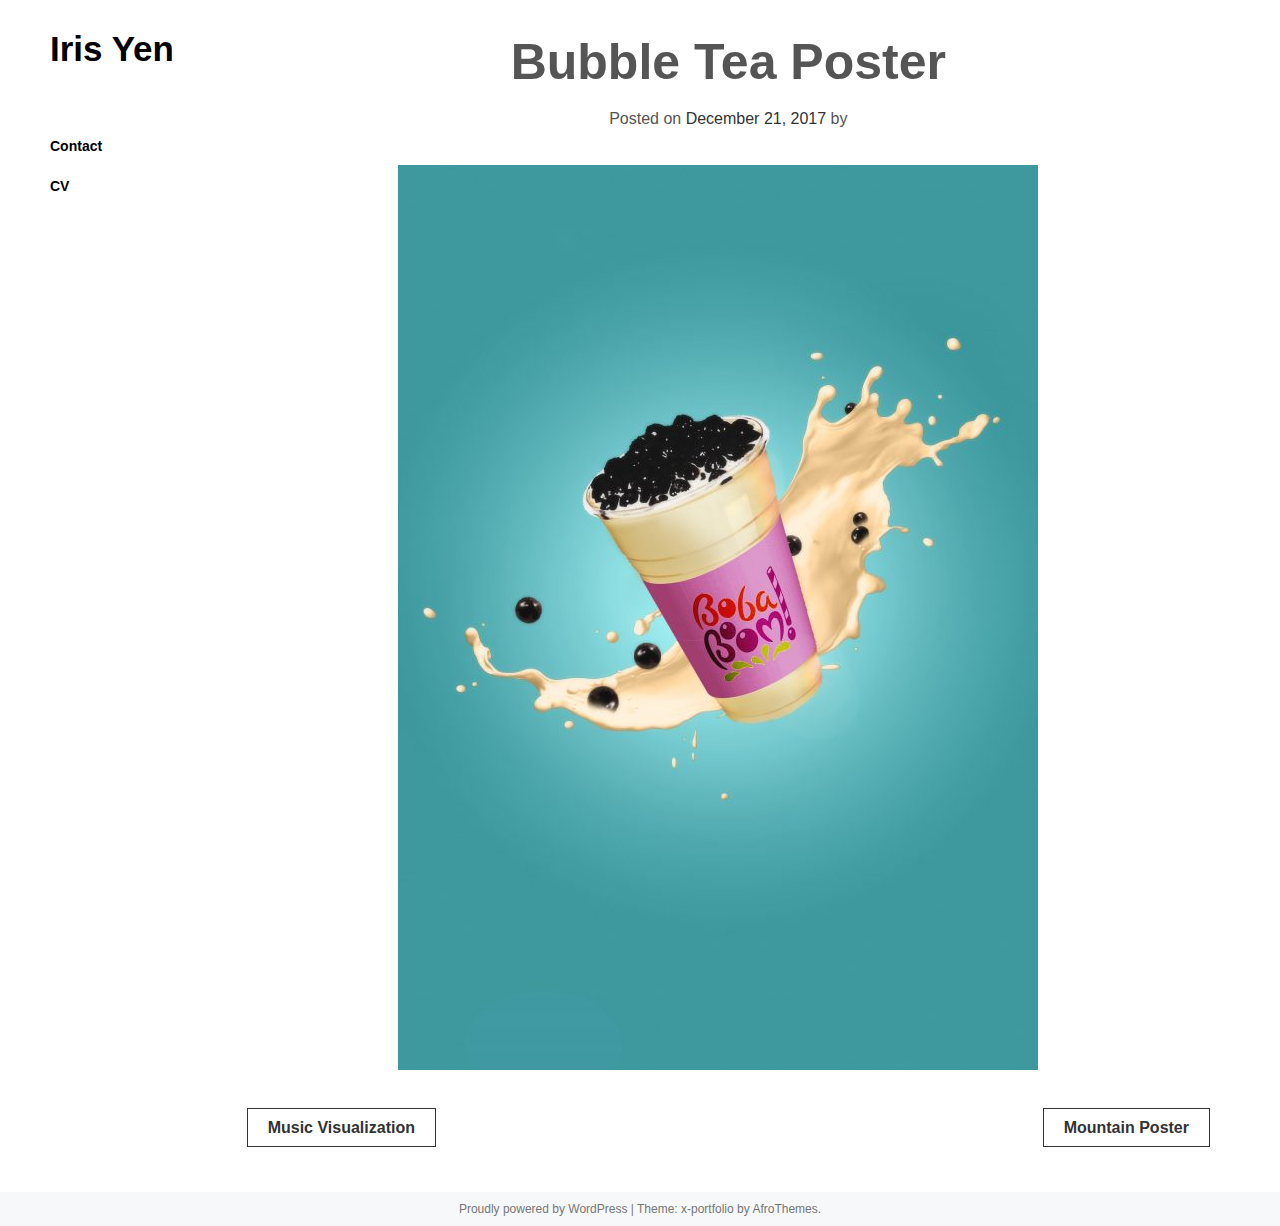
==== bubble-tea-poster/index.html @ ab1a128c "1221" ====
<!doctype html>
<html lang="en-US">
<head>
<meta charset="UTF-8">
<meta name="viewport" content="width=device-width, initial-scale=1">
<link rel="profile" href="http://gmpg.org/xfn/11">

<title>Bubble tea poster &#8211; Iris Yen</title>
<link rel='dns-prefetch' href='//s.w.org' />
<link rel="alternate" type="application/rss+xml" title="Iris Yen &raquo; Feed" href="./../feed/index.html" />
<link rel="alternate" type="application/rss+xml" title="Iris Yen &raquo; Comments Feed" href="./../comments/feed/index.html" />
<link rel="alternate" type="application/rss+xml" title="Iris Yen &raquo; Bubble tea poster Comments Feed" href="./feed/index.html" />
		<script type="text/javascript">
			window._wpemojiSettings = {"baseUrl":"https:\/\/s.w.org\/images\/core\/emoji\/2.3\/72x72\/","ext":".png","svgUrl":"https:\/\/s.w.org\/images\/core\/emoji\/2.3\/svg\/","svgExt":".svg","source":{"concatemoji":".\/wp-includes\/js\/wp-emoji-release.min.js?ver=4.9.1"}};
			!function(a,b,c){function d(a,b){var c=String.fromCharCode;l.clearRect(0,0,k.width,k.height),l.fillText(c.apply(this,a),0,0);var d=k.toDataURL();l.clearRect(0,0,k.width,k.height),l.fillText(c.apply(this,b),0,0);var e=k.toDataURL();return d===e}function e(a){var b;if(!l||!l.fillText)return!1;switch(l.textBaseline="top",l.font="600 32px Arial",a){case"flag":return!(b=d([55356,56826,55356,56819],[55356,56826,8203,55356,56819]))&&(b=d([55356,57332,56128,56423,56128,56418,56128,56421,56128,56430,56128,56423,56128,56447],[55356,57332,8203,56128,56423,8203,56128,56418,8203,56128,56421,8203,56128,56430,8203,56128,56423,8203,56128,56447]),!b);case"emoji":return b=d([55358,56794,8205,9794,65039],[55358,56794,8203,9794,65039]),!b}return!1}function f(a){var c=b.createElement("script");c.src=a,c.defer=c.type="text/javascript",b.getElementsByTagName("head")[0].appendChild(c)}var g,h,i,j,k=b.createElement("canvas"),l=k.getContext&&k.getContext("2d");for(j=Array("flag","emoji"),c.supports={everything:!0,everythingExceptFlag:!0},i=0;i<j.length;i++)c.supports[j[i]]=e(j[i]),c.supports.everything=c.supports.everything&&c.supports[j[i]],"flag"!==j[i]&&(c.supports.everythingExceptFlag=c.supports.everythingExceptFlag&&c.supports[j[i]]);c.supports.everythingExceptFlag=c.supports.everythingExceptFlag&&!c.supports.flag,c.DOMReady=!1,c.readyCallback=function(){c.DOMReady=!0},c.supports.everything||(h=function(){c.readyCallback()},b.addEventListener?(b.addEventListener("DOMContentLoaded",h,!1),a.addEventListener("load",h,!1)):(a.attachEvent("onload",h),b.attachEvent("onreadystatechange",function(){"complete"===b.readyState&&c.readyCallback()})),g=c.source||{},g.concatemoji?f(g.concatemoji):g.wpemoji&&g.twemoji&&(f(g.twemoji),f(g.wpemoji)))}(window,document,window._wpemojiSettings);
		</script>
		<style type="text/css">
img.wp-smiley,
img.emoji {
	display: inline !important;
	border: none !important;
	box-shadow: none !important;
	height: 1em !important;
	width: 1em !important;
	margin: 0 .07em !important;
	vertical-align: -0.1em !important;
	background: none !important;
	padding: 0 !important;
}
</style>
<link rel='stylesheet' id='x-portfolio-grid-css'  href='./../wp-content/themes/x-portfolio/css/grid.css?ver=4.9.1' type='text/css' media='all' />
<link rel='stylesheet' id='x-portfolio-style-css'  href='./../wp-content/themes/x-portfolio/style.css?ver=4.9.1' type='text/css' media='all' />
<link rel='stylesheet' id='elementor-icons-css'  href='./../wp-content/plugins/elementor/assets/lib/eicons/css/elementor-icons.min.css?ver=1.8.7' type='text/css' media='all' />
<link rel='stylesheet' id='font-awesome-css'  href='./../wp-content/plugins/elementor/assets/lib/font-awesome/css/font-awesome.min.css?ver=4.7.0' type='text/css' media='all' />
<link rel='stylesheet' id='elementor-animations-css'  href='./../wp-content/plugins/elementor/assets/css/animations.min.css?ver=1.8.7' type='text/css' media='all' />
<link rel='stylesheet' id='elementor-frontend-css'  href='./../wp-content/plugins/elementor/assets/css/frontend.min.css?ver=1.8.7' type='text/css' media='all' />
<link rel='stylesheet' id='elementor-global-css'  href='./../wp-content/uploads/elementor/css/global.css?ver=1512022829' type='text/css' media='all' />
<link rel='stylesheet' id='elementor-post-106-css'  href='./../wp-content/uploads/elementor/css/post-106.css?ver=1513850996' type='text/css' media='all' />
<script type='text/javascript' src='./../wp-includes/js/jquery/jquery.js?ver=1.12.4'></script>
<script type='text/javascript' src='./../wp-includes/js/jquery/jquery-migrate.min.js?ver=1.4.1'></script>
<link rel='https://api.w.org/' href='./../wp-json/index.html' />
<link rel="EditURI" type="application/rsd+xml" title="RSD" href="./../xmlrpc.php?rsd" />
<link rel="wlwmanifest" type="application/wlwmanifest+xml" href="./../wp-includes/wlwmanifest.xml" /> 
<link rel='prev' title='Music Visualization' href='./../music-visualization/index.html' />
<link rel='next' title='Mountain poster' href='./../mountain-poster/index.html' />
<meta name="generator" content="WordPress 4.9.1" />
<link rel="canonical" href="./index.html" />
<link rel='shortlink' href='./../index.html?p=106' />
<link rel="alternate" type="application/json+oembed" href="./../wp-json/oembed/1.0/embed/index.html?url=.%2Fbubble-tea-poster%2F" />
<link rel="alternate" type="text/xml+oembed" href="./../wp-json/oembed/1.0/embed/index.html?url=.%2Fbubble-tea-poster%2F&#038;format=xml" />
<link rel="pingback" href="./../xmlrpc.php"><link rel="stylesheet" type="text/css" href="https://fonts.googleapis.com/css?family=Roboto:100,100italic,200,200italic,300,300italic,400,400italic,500,500italic,600,600italic,700,700italic,800,800italic,900,900italic|Roboto+Slab:100,100italic,200,200italic,300,300italic,400,400italic,500,500italic,600,600italic,700,700italic,800,800italic,900,900italic"></head>

<body class="post-template-default single single-post postid-106 single-format-standard elementor-default elementor-page elementor-page-106">
<div id="page" class="site grid-mid">
	<a class="skip-link screen-reader-text" href="#content">Skip to content</a>

	<header id="masthead" class="site-header col-2-12" role="banner">
		<div class="site-branding">
			<h1 class="site-title">
			<a href="./../index.html" title="Iris Yen" rel="home">Iris Yen</a>                
            </h1>
            		</div><!-- .site-branding -->

		<nav id="site-navigation" class="main-navigation" role="navigation">
			<div id="cssmenu" class="menu-menu1-container"><ul id="menu-menu1" class="menu"><li id="menu-item-16" class="menu-item menu-item-type-post_type menu-item-object-page"><a href="./../contact/index.html"><span>Contact</span></a></li>
<li id="menu-item-17" class="menu-item menu-item-type-post_type menu-item-object-page"><a href="./../cv/index.html"><span>CV</span></a></li>
</ul></div>		</nav><!-- #site-navigation -->

        <div class="secondary">
            <div class="widget">
                        </div>
        </div>
			</header><!-- #masthead -->

	<div id="content" class="site-content col-10-12">

	<div id="primary" class="content-area">
		<main id="main" class="site-main" role="main">

		
<article id="post-106" class="post-106 post type-post status-publish format-standard has-post-thumbnail hentry category-work">
	<header class="entry-header">
		<h1 class="entry-title">Bubble tea poster</h1>		<div class="entry-meta">
			<span class="posted-on">Posted on <a href="./index.html" rel="bookmark"><time class="entry-date published" datetime="2017-12-21T09:52:45+00:00">December 21, 2017</time><time class="updated" datetime="2017-12-21T09:54:22+00:00">December 21, 2017</time></a></span><span class="byline"> by <span class="author vcard"><a class="url fn n" href="./../author/index.html"></a></span></span>		</div><!-- .entry-meta -->
			</header><!-- .entry-header -->

	<div class="entry-content">
				<div class="elementor elementor-106">
			<div class="elementor-inner">
				<div class="elementor-section-wrap">
							<section data-id="89cd14a" class="elementor-element elementor-element-89cd14a elementor-section-boxed elementor-section-height-default elementor-section-height-default elementor-section elementor-top-section" data-element_type="section">
						<div class="elementor-container elementor-column-gap-default">
				<div class="elementor-row">
				<div data-id="b8665e1" class="elementor-element elementor-element-b8665e1 elementor-column elementor-col-100 elementor-top-column" data-element_type="column">
			<div class="elementor-column-wrap elementor-element-populated">
					<div class="elementor-widget-wrap">
				<div data-id="aa407f8" class="elementor-element elementor-element-aa407f8 elementor-widget elementor-widget-image" data-element_type="image.default">
				<div class="elementor-widget-container">
					<div class="elementor-image">
		<img width="640" height="905" src="./../wp-content/uploads/2017/12/bubble-tea2-724x1024.jpg" class="attachment-large size-large" alt="" srcset="./../wp-content/uploads/2017/12/bubble-tea2-724x1024.jpg 724w, ./../wp-content/uploads/2017/12/bubble-tea2-212x300.jpg 212w, ./../wp-content/uploads/2017/12/bubble-tea2-768x1086.jpg 768w, ./../wp-content/uploads/2017/12/bubble-tea2-640x905.jpg 640w" sizes="(max-width: 640px) 100vw, 640px" />		</div>
				</div>
				</div>
						</div>
			</div>
		</div>
						</div>
			</div>
		</section>
						</div>
			</div>
		</div>
			</div><!-- .entry-content -->

	<footer class="entry-footer">
			</footer><!-- .entry-footer -->
</article><!-- #post-106 -->

	<nav class="navigation post-navigation" role="navigation">
		<h2 class="screen-reader-text">Post navigation</h2>
		<div class="nav-links"><div class="nav-previous"><a href="./../music-visualization/index.html" rel="prev">Music Visualization</a></div><div class="nav-next"><a href="./../mountain-poster/index.html" rel="next">Mountain poster</a></div></div>
	</nav>
		</main><!-- #main -->
	</div><!-- #primary -->


	</div><!-- #content -->
	</div>

	<footer id="colophon" class="site-footer" role="contentinfo">
	<div class="grid">
		<div class="site-info">
			<a href="https://wordpress.org/">Proudly powered by WordPress</a>
			<span class="sep"> | </span>
			Theme: x-portfolio by <a href="https://automattic.com/">AfroThemes</a>.		</div><!-- .site-info -->
</div><!-- #page -->
</footer><!-- #colophon -->

<script type='text/javascript' src='./../wp-content/themes/x-portfolio/js/navigation.js?ver=20151215'></script>
<script type='text/javascript' src='./../wp-includes/js/imagesloaded.min.js?ver=3.2.0'></script>
<script type='text/javascript' src='./../wp-includes/js/masonry.min.js?ver=3.3.2'></script>
<script type='text/javascript' src='./../wp-content/themes/x-portfolio/js/scripts.js?ver=201599'></script>
<script type='text/javascript' src='./../wp-content/themes/x-portfolio/js/skip-link-focus-fix.js?ver=20151215'></script>
<script type='text/javascript' src='./../wp-includes/js/wp-embed.min.js?ver=4.9.1'></script>
<script type='text/javascript' src='./../wp-includes/js/jquery/ui/position.min.js?ver=1.11.4'></script>
<script type='text/javascript' src='./../wp-content/plugins/elementor/assets/lib/dialog/dialog.min.js?ver=3.2.5'></script>
<script type='text/javascript' src='./../wp-content/plugins/elementor/assets/lib/waypoints/waypoints.min.js?ver=4.0.2'></script>
<script type='text/javascript' src='./../wp-content/plugins/elementor/assets/lib/swiper/swiper.jquery.min.js?ver=3.4.2'></script>
<script type='text/javascript'>
/* <![CDATA[ */
var elementorFrontendConfig = {"isEditMode":"","settings":{"page":[],"general":{"elementor_global_image_lightbox":"yes","elementor_enable_lightbox_in_editor":"yes"}},"is_rtl":"","post":{"id":106,"title":"Bubble tea poster","excerpt":""},"urls":{"assets":".\/wp-content\/plugins\/elementor\/assets\/"}};
/* ]]> */
</script>
<script type='text/javascript' src='./../wp-content/plugins/elementor/assets/js/frontend.min.js?ver=1.8.7'></script>

</body>
</html>
---- wp-content/themes/x-portfolio/css/grid.css ----
/*
  Simple Grid
  Project Page - http://thisisdallas.github.com/Simple-Grid/
  Author - Dallas Bass
  Site - http://dallasbass.com
*/


[class*='grid'],
[class*='col-'],
[class*='mobile-'],
.grid:after {
	-webkit-box-sizing: border-box;
	-moz-box-sizing: border-box;
	box-sizing: border-box;	
}

[class*='col-'] {
	float: left;
  	min-height: 1px;
	padding-right: 20px; /* column-space */
}

[class*='col-'] [class*='col-']:last-child {
	padding-right: 0;
}

.grid {
	width: 100%;
	max-width: 1440px;
	margin: 0 auto;
	overflow: hidden;
}
.grid-wide {
	width: 100%;
	max-width: 1440px;
	margin: 0 auto;
	overflow: hidden;
}
.grid-mid {
	width: 100%;
	max-width: 1180px;
	margin: 0 auto;
	padding: 1em 0;
	overflow: hidden;
}
.grid:after {
	content: "";
	display: table;
	clear: both;
}
.grid-wide:after {
	content: "";
	display: table;
	clear: both;
}
.grid-pad {
	padding-top: 20px;
	padding-left: 20px; /* grid-space to left */
	padding-right: 0; /* grid-space to right: (grid-space-left - column-space) e.g. 20px-20px=0 */
}

.push-right {
	float: right;
}

/* Content Columns */

.col-1-1 {
	width: 100%;
}
.col-2-3, .col-8-12 {
	width: 66.66%;
}

.col-1-2, .col-6-12 {
	width: 50%;
}

.col-1-3, .col-4-12 {
	width: 33.33%;
}

.col-1-4, .col-3-12, .grid-sizer {
	width: 25%;
}

.col-1-5 {
	width: 20%;
}

.col-1-6, .col-2-12 {
	width: 16.667%;
}

.col-1-7 {
	width: 14.28%;
}

.col-1-8 {
	width: 12.5%;
}

.col-1-9 {
	width: 11.1%;
}

.col-1-10 {
	width: 10%;
}

.col-1-11 {
	width: 9.09%;
}

.col-1-12 {
	width: 8.33%
}

/* Layout Columns */

.col-11-12 {
	width: 91.66%
}

.col-10-12 {
	width: 83.333%;
}

.col-9-12 {
	width: 75%;
}

.col-5-12 {
	width: 41.66%;
}

.col-7-12 {
	width: 58.33%
}

/* Pushing blocks */

.push-2-3, .push-8-12 {
	margin-left: 66.66%;
}

.push-1-2, .push-6-12 {
	margin-left: 50%;
}

.push-1-3, .push-4-12 {
	margin-left: 33.33%;
}

.push-1-4, .push-3-12 {
	margin-left: 25%;
}

.push-1-5 {
	margin-left: 20%;
}

.push-1-6, .push-2-12 {
	margin-left: 16.667%;
}

.push-1-7 {
	margin-left: 14.28%;
}

.push-1-8 {
	margin-left: 12.5%;
}

.push-1-9 {
	margin-left: 11.1%;
}

.push-1-10 {
	margin-left: 10%;
}

.push-1-11 {
	margin-left: 9.09%;
}

.push-1-12 {
	margin-left: 8.33%
}

@media handheld, only screen and (max-width: 767px) {
	.grid {
		width: 100%;
		min-width: 0;
		margin-left: 0;
		margin-right: 0;
		padding-left: 20px; /* grid-space to left */
		padding-right: 10px; /* grid-space to right: (grid-space-left - column-space) e.g. 20px-10px=10px */
	}

	[class*='col-'] {
		width: auto;
		float: none;
		margin: 10px 0;
		padding-left: 0;
		padding-right: 10px; /* column-space */
	}

	[class*='col-'] [class*='col-'] {
		padding-right: 0;
	}

	/* Mobile Layout */

	[class*='mobile-col-'] {
		float: left;
		margin: 0 0 10px;
		padding-left: 0;
		padding-right: 10px; /* column-space */
		padding-bottom: 0;
	}

	.mobile-col-1-1 {
		width: 100%;
	}
	.mobile-col-2-3, .mobile-col-8-12 {
		width: 66.66%;
	}

	.mobile-col-1-2, .mobile-col-6-12 {
		width: 50%;
	}

	.mobile-col-1-3, .mobile-col-4-12 {
		width: 33.33%;
	}

	.mobile-col-1-4, .mobile-col-3-12 {
		width: 25%;
	}

	.mobile-col-1-5 {
		width: 20%;
	}

	.mobile-col-1-6, .mobile-col-2-12 {
		width: 16.667%;
	}

	.mobile-col-1-7 {
		width: 14.28%;
	}

	.mobile-col-1-8 {
		width: 12.5%;
	}

	.mobile-col-1-9 {
		width: 11.1%;
	}

	.mobile-col-1-10 {
		width: 10%;
	}

	.mobile-col-1-11 {
		width: 9.09%;
	}

	.mobile-col-1-12 {
		width: 8.33%
	}

	/* Layout Columns */

	.mobile-col-11-12 {
		width: 91.66%
	}

	.mobile-col-10-12 {
		width: 83.333%;
	}

	.mobile-col-9-12 {
		width: 75%;
	}

	.mobile-col-5-12 {
		width: 41.66%;
	}

	.mobile-col-7-12 {
		width: 58.33%
	}

	.hide-on-mobile {
		display: none !important;
		width: 0;
		height: 0;
	}
}
---- wp-content/themes/x-portfolio/style.css ----
/*
Theme Name: X Portfolio
Theme URI: https://rocketr.net/buy/2b1a9cdc0ee7
Author: AfroThemes
Author URI: http://myportfoliothemes.com
Description: Responsive WordPress theme for agency, portfolio, photography, studio or anything digital
Version: 1.1.5
License: GNU General Public License v2 or later
License URI: LICENSE
Text Domain: x-portfolio
Tags: two-columns, three-columns, right-sidebar, grid-layout, custom-background, custom-menu, custom-logo, featured-images, theme-options, translation-ready, blog, portfolio

This theme, like WordPress, is licensed under the GPL.
Use it to make something cool, have fun, and share what you've learned with others.

X Portfolio is based on Underscores http://underscores.me/, (C) 2012-2016 Automattic, Inc.
Underscores is distributed under the terms of the GNU GPL v2 or later.

Normalizing styles have been helped along thanks to the fine work of
Nicolas Gallagher and Jonathan Neal http://necolas.github.io/normalize.css/
*/

/*--------------------------------------------------------------
>>> TABLE OF CONTENTS:
----------------------------------------------------------------
# Normalize
# Typography
# Elements
# Forms
# Navigation
	## Links
	## Menus
# Accessibility
# Alignments
# Clearings
# Widgets
# Content
	## Posts and pages
	## Comments
# Infinite scroll
# Media
	## Captions
	## Galleries
--------------------------------------------------------------*/

/*--------------------------------------------------------------
# Normalize
--------------------------------------------------------------*/
html {
	font-family: sans-serif;
	-webkit-text-size-adjust: 100%;
	-ms-text-size-adjust:     100%;
}

body {
	margin: 0;
}

article,
aside,
details,
figcaption,
figure,
footer,
header,
main,
menu,
nav,
section,
summary {
	display: block;
}

audio,
canvas,
progress,
video {
	display: inline-block;
	vertical-align: baseline;
}

audio:not([controls]) {
	display: none;
	height: 0;
}

[hidden],
template {
	display: none;
}

a {
	background-color: transparent;
}

a:active,
a:hover {
	outline: 0;
}

abbr[title] {
	border-bottom: 1px dotted;
}

b,
strong {
	font-weight: bold;
}

dfn {
	font-style: italic;
}

h1 {
	font-size: 2em;
	margin: 0.67em 0;
}

mark {
	background: #ff0;
	color: #000;
}

small {
	font-size: 80%;
}

sub,
sup {
	font-size: 75%;
	line-height: 0;
	position: relative;
	vertical-align: baseline;
}

sup {
	top: -0.5em;
}

sub {
	bottom: -0.25em;
}

img {
	border: 0;
}

svg:not(:root) {
	overflow: hidden;
}

figure {
	margin: 1em 40px;
}

hr {
	box-sizing: content-box;
	height: 0;
}

pre {
	overflow: auto;
}

code,
kbd,
pre,
samp {
	font-family: monospace, monospace;
	font-size: 1em;
}

button,
input,
optgroup,
select,
textarea {
	color: inherit;
	font: inherit;
	margin: 0;
}

button {
	overflow: visible;
}

button,
select {
	text-transform: none;
}

button,
html input[type="button"],
input[type="reset"],
input[type="submit"] {
	-webkit-appearance: button;
	cursor: pointer;
}

button[disabled],
html input[disabled] {
	cursor: default;
}

button::-moz-focus-inner,
input::-moz-focus-inner {
	border: 0;
	padding: 0;
}

input {
	line-height: normal;
}

input[type="checkbox"],
input[type="radio"] {
	box-sizing: border-box;
	padding: 0;
}

input[type="number"]::-webkit-inner-spin-button,
input[type="number"]::-webkit-outer-spin-button {
	height: auto;
}

input[type="search"]::-webkit-search-cancel-button,
input[type="search"]::-webkit-search-decoration {
	-webkit-appearance: none;
}

fieldset {
	border: 1px solid #c0c0c0;
	margin: 0 2px;
	padding: 0.35em 0.625em 0.75em;
}

legend {
	border: 0;
	padding: 0;
}

textarea {
	overflow: auto;
}

optgroup {
	font-weight: bold;
}

table {
	border-collapse: collapse;
	border-spacing: 0;
}

td,
th {
	padding: 0;
}

/*--------------------------------------------------------------
# Typography
--------------------------------------------------------------*/
body,
button,
input,
select,
textarea {
	color: #555;
	font-family: sans-serif;
	font-size: 15px;
	font-size: 1rem;
	line-height: 24px;
}

h1,
h2,
h3,
h4,
h5,
h6 {
	clear: both;
}

p {
	margin-bottom: 1.5em;
}

dfn,
cite,
em,
i {
	font-style: italic;
}

blockquote {
	margin: 0 1.5em;
}

address {
	margin: 0 0 1.5em;
}

pre {
	background: #eee;
	font-family: "Courier 10 Pitch", Courier, monospace;
	font-size: 15px;
	font-size: 0.9375rem;
	line-height: 1.6;
	margin-bottom: 1.6em;
	max-width: 100%;
	overflow: auto;
	padding: 1.6em;
}

code,
kbd,
tt,
var {
	font-family: Monaco, Consolas, "Andale Mono", "DejaVu Sans Mono", monospace;
	font-size: 15px;
	font-size: 0.9375rem;
}

abbr,
acronym {
	border-bottom: 1px dotted #666;
	cursor: help;
}

mark,
ins {
	background: #fff9c0;
	text-decoration: none;
}

big {
	font-size: 125%;
}

/*--------------------------------------------------------------
# Elements
--------------------------------------------------------------*/
html {
	box-sizing: border-box;
}

*,
*:before,
*:after { /* Inherit box-sizing to make it easier to change the property for components that leverage other behavior; see http://css-tricks.com/inheriting-box-sizing-probably-slightly-better-best-practice/ */
	box-sizing: inherit;
}

body {
	background: #fff; /* Fallback for when there is no custom background color defined. */
}

blockquote:before,
blockquote:after,
q:before,
q:after {
	content: "";
}

blockquote,
q {
	quotes: "" "";
}

hr {
	background-color: #ccc;
	border: 0;
	height: 1px;
	margin-bottom: 1.5em;
}

ul,
ol {
	margin: 0 0 1.5em 3em;
}

ul {
	list-style: disc;
}

ol {
	list-style: decimal;
}

li > ul,
li > ol {
	margin-bottom: 0;
	margin-left: 1.5em;
}

dt {
	font-weight: bold;
}

dd {
	margin: 0 1.5em 1.5em;
}

img {
	height: auto; /* Make sure images are scaled correctly. */
	max-width: 100%; /* Adhere to container width. */
}

figure {
	margin: 1em 0; /* Extra wide images within figure tags don't overflow the content area. */
}

table {
	margin: 0 0 1.5em;
	width: 100%;
}

/*--------------------------------------------------------------
# Forms
--------------------------------------------------------------*/
button,
input[type="button"],
input[type="reset"],
input[type="submit"] {
	border: 1px solid;
	border-color: #ccc #ccc #bbb;
	border-radius: 3px;
	background: #e6e6e6;
	color: rgba(0, 0, 0, .8);
	font-size: 12px;
	font-size: 0.75rem;
	line-height: 1;
	padding: .6em 1em .4em;
}

button:hover,
input[type="button"]:hover,
input[type="reset"]:hover,
input[type="submit"]:hover {
	border-color: #ccc #bbb #aaa;
}

button:focus,
input[type="button"]:focus,
input[type="reset"]:focus,
input[type="submit"]:focus,
button:active,
input[type="button"]:active,
input[type="reset"]:active,
input[type="submit"]:active {
	border-color: #aaa #bbb #bbb;
}

input[type="text"],
input[type="email"],
input[type="url"],
input[type="password"],
input[type="search"],
input[type="number"],
input[type="tel"],
input[type="range"],
input[type="date"],
input[type="month"],
input[type="week"],
input[type="time"],
input[type="datetime"],
input[type="datetime-local"],
input[type="color"],
textarea {
	color: #666;
	border: 1px solid #ccc;
	border-radius: 3px;
	padding: 3px;
}

select {
	border: 1px solid #ccc;
}

input[type="text"]:focus,
input[type="email"]:focus,
input[type="url"]:focus,
input[type="password"]:focus,
input[type="search"]:focus,
input[type="number"]:focus,
input[type="tel"]:focus,
input[type="range"]:focus,
input[type="date"]:focus,
input[type="month"]:focus,
input[type="week"]:focus,
input[type="time"]:focus,
input[type="datetime"]:focus,
input[type="datetime-local"]:focus,
input[type="color"]:focus,
textarea:focus {
	color: #111;
}

textarea {
	width: 100%;
}

/*--------------------------------------------------------------
# header
--------------------------------------------------------------*/
h1.site-title a {
	color: #000;
	font-size: 35px;
}
.site-description {
	font-size: 12px;
	color: #777;
}
/*--------------------------------------------------------------
## Links
--------------------------------------------------------------*/
a {
	color: #333;
	text-decoration: none;
}

a:visited {
	color: #555;
}

a:hover,
a:focus,
a:active {
	color: #777;
}

a:focus {
	outline: 0;
}

a:hover,
a:active {
	outline: 0;
}

/*--------------------------------------------------------------
## Menus
--------------------------------------------------------------*/
#site-navigation {
	padding: 3em 0;
}
#cssmenu {
  background: transparent;
  margin: 0;
  width: auto;
  padding: 0;
  line-height: 1;
  display: block;
  position: relative;
  -webkit-box-sizing: content-box;
  -moz-box-sizing: content-box;
  box-sizing: content-box;
}

#cssmenu ul {
  list-style: none;
  margin: 0 auto;
  padding: 0;
  float: none;
  text-align: left;
}

#cssmenu ul:after,
#cssmenu:after {
  content: ' ';
  display: block;
  font-size: 0;
  height: 0;
  clear: both;
  visibility: hidden;
}

#cssmenu a {
  font-family: Montserrat, "Helvetica Neue", Helvetica, Arial, sans-serif;
}

#cssmenu ul li {
  margin: 0;
  padding: 0;
  display: block;
  position: relative;

}

#cssmenu ul li a {
  text-decoration: none;
  display: block;
  margin: 0;
  -webkit-transition: color .2s ease;
  -moz-transition: color .2s ease;
  -ms-transition: color .2s ease;
  -o-transition: color .2s ease;
  transition: color .2s ease;
  -webkit-box-sizing: border-box;
  -moz-box-sizing: border-box;
  box-sizing: border-box;

}

#cssmenu ul li a {
display: inline-block;
}
#cssmenu ul li a:after {
content: '';
display: block;
height: 2px;
width: 0;
margin: 10px 0 0;
background: transparent;
transition: width .5s ease, background-color .5s ease;
}
#cssmenu ul li a:hover:after {
width: 100%;
background: #bb9d56;
}


#cssmenu ul li ul {
  position: relative;
  left: 0;
  top: auto;
  z-index: 9999;
  padding: 10px 0;
  margin: 0;
}

#cssmenu ul li ul li {

    position: relative;
    text-align: left;
    margin: 0;
  -webkit-transition: max-height 0.4s ease-out;
  -moz-transition: max-height 0.4s ease-out;
  -ms-transition: max-height 0.4s ease-out;
  -o-transition: max-height 0.4s ease-out;
  transition: max-height 0.4s ease-out;
  background: transparent;
}

#cssmenu ul li ul li.has-sub:after {
  display: block;
  position: absolute;
  content: '';
  height: 10px;
  width: 10px;
  border-radius: 5px;
  background: #000000;
  z-index: 1;
  top: 13px;
  right: 15px;
}

#cssmenu.align-right ul li ul li.has-sub:after {
  right: auto;
  left: 15px;
}

#cssmenu ul li ul li.has-sub:before {
  display: block;
  position: absolute;
  content: '';
  height: 0;
  width: 0;
  border: 3px solid transparent;
  border-left-color: #ffffff;
  z-index: 2;
  top: 15px;
  right: 15px;
}

#cssmenu.align-right ul li ul li.has-sub:before {
  right: auto;
  left: 15px;
  border-left-color: transparent;
  border-right-color: #ffffff;
}

#cssmenu ul li ul li a {
  font-size: 14px;
  font-weight: 400;
  text-transform: none;
  color: #666666;
  letter-spacing: 0;
  display: block;
  width: 170px;
  padding: 0 5px 5px 10px;
}

#cssmenu ul li ul li:hover>a,
#cssmenu ul li ul li.active>a {
  color: #4cb6ea;
}

#cssmenu ul li ul li:hover:after,
#cssmenu ul li ul li.active:after {
  background: #4cb6ea;
}

#cssmenu ul li ul li:hover>ul {
  left: 100%;
  top: 0;
}

#cssmenu ul li ul li:hover>ul>li {
  max-height: 72px;
  position: relative;
}

#cssmenu>ul>li {
  display: inline-block;
}

#cssmenu.align-center>ul>li {
  float: none;
  display: inline-block;
}

#cssmenu.align-center>ul {
  text-align: center;
}

#cssmenu.align-center ul ul {
  text-align: left;
}

#cssmenu.align-right>ul {
  float: right;
}

#cssmenu.align-right>ul>li:hover>ul {
  left: auto;
  right: 0;
}

#cssmenu.align-right ul ul li:hover>ul {
  right: 100%;
  left: auto;
}

#cssmenu.align-right ul ul li a {
  text-align: right;
}

#cssmenu>ul>li:after {
  content: '';
  display: block;
  position: absolute;
  width: 100%;
  height: 1px;
  top: 0;
  z-index: 0;
  border-bottom: 1px solid #000
  background: transparent;
  -webkit-transition: border-bottom .2s;
  -moz-transition: border-bottom .2s;
  -ms-transition: border-bottom .2s;
  -o-transition: border-bottom .2s;
  transition: border-bottom .2s;
}

#cssmenu>ul>li.has-sub>a {
  padding-right: 40px;
}

#cssmenu>ul>li.has-sub>a:after {
  display: none;
  content: '';
  background: #ffffff;
  height: 12px;
  width: 12px;
  position: absolute;
  border-radius: 13px;
  right: 14px;
  top: 16px;
}

#cssmenu>ul>li.has-sub>a:before {
  display: none;
  content: '';
  border: 4px solid transparent;
  border-top-color: #bb9d56;
  z-index: 2;
  height: 0;
  width: 0;
  position: absolute;
  right: 16px;
  top: 21px;
}

#cssmenu>ul>li>a {
  color: #000;
  padding:0.5em 0;
  text-transform: capitalize;
  font-size: 14px;
  font-weight: bold;
  z-index: 2;
  position: relative;
}

#cssmenu>ul>li:hover:after,
#cssmenu>ul>li.active:after {
  height: 100%;
}

#cssmenu>ul>li:hover>a,
#cssmenu>ul>li.active>a {
  color: #000000;
}

#cssmenu>ul>li:hover>a:after,
#cssmenu>ul>li.active>a:after {
  background: transparent;
}

#cssmenu>ul>li:hover>a:before,
#cssmenu>ul>li.active>a:before {
  border-top-color: #ffffff;
}

#cssmenu>ul>li:hover>ul {
  left: 0;
}

#cssmenu>ul>li:hover>ul>li {
  max-height: 72px;
  position: relative;
  text-align: left;
}

#cssmenu #menu-button {
  display: none;
}

#cssmenu>ul>li>a {
  width: auto;
  display: inline-block;
}

#cssmenu>ul>li {
  width: auto;
  display: block;
}

#cssmenu>ul>li>ul {
  width: 170px;
  display: block;
}

#cssmenu>ul>li>ul>li {
  width: 170px;
  display: block;
}

@media all and (max-width: 800px),
only screen and (-webkit-min-device-pixel-ratio: 2) and (max-width: 1024px),
only screen and (min--moz-device-pixel-ratio: 2) and (max-width: 1024px),
only screen and (-o-min-device-pixel-ratio: 2/1) and (max-width: 1024px),
only screen and (min-device-pixel-ratio: 2) and (max-width: 1024px),
only screen and (min-resolution: 192dpi) and (max-width: 1024px),
only screen and (min-resolution: 2dppx) and (max-width: 1024px) {
  #cssmenu>ul {
    max-height: 0;
    overflow: hidden;
    -webkit-transition: max-height 0.35s ease-out;
    -moz-transition: max-height 0.35s ease-out;
    -ms-transition: max-height 0.35s ease-out;
    -o-transition: max-height 0.35s ease-out;
    transition: max-height 0.35s ease-out;
  }
  #cssmenu>ul>li>ul {
    width: 100%;
    display: block;
  }
  #cssmenu.align-right ul li a {
    text-align: left;
  }
  #cssmenu>ul>li>ul>li {
    width: 100%;
    display: block;
  }
  #cssmenu.align-right ul ul li a {
    text-align: left;
  }
  #cssmenu>ul>li>ul>li>a {
    width: 100%;
    display: block;
  }
  #cssmenu ul li ul li a {
    width: 100%;
  }
  #cssmenu.align-center>ul {
    text-align: left;
  }
  #cssmenu.align-center>ul>li {
    display: block;
  }
  #cssmenu>ul.open {
    max-height: 1000px;
    border-top: 1px solid rgba(110, 110, 110, 0.25);
  }
  #cssmenu ul {
    width: 100%;
  }
  #cssmenu ul>li {
    float: none;
    width: 100%;
  }
  #cssmenu ul li a {
    -webkit-box-sizing: border-box;
    -moz-box-sizing: border-box;
    box-sizing: border-box;
    width: 100%;
    padding: 12px 20px;
  }
  #cssmenu ul>li:after {
    display: none;
  }
  #cssmenu ul li.has-sub>a:after,
  #cssmenu ul li.has-sub>a:before,
  #cssmenu ul li ul li.has-sub:after,
  #cssmenu ul li ul li.has-sub:before {
    display: none;
  }
  #cssmenu ul li ul,
  #cssmenu ul li ul li ul,
  #cssmenu ul li ul li:hover>ul,
  #cssmenu.align-right ul li ul,
  #cssmenu.align-right ul li ul li ul,
  #cssmenu.align-right ul li ul li:hover>ul {
    left: 0;
    position: relative;
    right: auto;
  }
  #cssmenu ul li ul li,
  #cssmenu ul li:hover>ul>li {
    max-height: 999px;
    position: relative;
    background: none;
  }
  #cssmenu ul li ul li a {
    padding: 8px 20px 8px 35px;
    color: #333;
  }
  #cssmenu ul li ul ul li a {
    padding: 8px 20px 8px 50px;
  }
  #cssmenu ul li ul li:hover>a {
    color: #000000;
  }
  #cssmenu #menu-button {
    display: block;
    -webkit-box-sizing: border-box;
    -moz-box-sizing: border-box;
    box-sizing: border-box;
    width: 100%;
    padding: 15px 20px;
    text-transform: uppercase;
    font-weight: 700;
    font-size: 14px;
    letter-spacing: 1px;
    color: #000;
    cursor: pointer;
    border: 1px solid #333;
  }
  #cssmenu #menu-button:after {
    display: block;
    content: '';
    position: absolute;
    height: 3px;
    width: 22px;
    border-top: 2px solid #333;
    border-bottom: 2px solid #333;
    right: 20px;
    top: 16px;
  }
  #cssmenu #menu-button:before {
    display: block;
    content: '';
    position: absolute;
    height: 3px;
    width: 22px;
    border-top: 2px solid #333;
    border-bottom: 2px solid #333;
    right: 20px;
    top: 26px;
  }
}

.site-main .comment-navigation,
.site-main .posts-navigation,
.site-main .post-navigation {
	margin: 0 0 1.5em;
	overflow: hidden;
}

.comment-navigation .nav-previous,
.posts-navigation .nav-previous,
.post-navigation .nav-previous {
	float: left;
	width: 50%;
}

.comment-navigation .nav-next,
.posts-navigation .nav-next,
.post-navigation .nav-next {
	float: right;
	text-align: right;
	width: 50%;
}

.navigation a {
    border: 1px solid;
    padding: 10px 20px;
    line-height: 3;
    text-transform: capitalize;
    font-size: 16px;
    font-weight: bold;
}
/*--------------------------------------------------------------
# Accessibility
--------------------------------------------------------------*/
/* Text meant only for screen readers. */
.screen-reader-text {
	clip: rect(1px, 1px, 1px, 1px);
	position: absolute !important;
	height: 1px;
	width: 1px;
	overflow: hidden;
	word-wrap: normal !important; /* Many screen reader and browser combinations announce broken words as they would appear visually. */
}

.screen-reader-text:focus {
	background-color: #f1f1f1;
	border-radius: 3px;
	box-shadow: 0 0 2px 2px rgba(0, 0, 0, 0.6);
	clip: auto !important;
	color: #21759b;
	display: block;
	font-size: 14px;
	font-size: 0.875rem;
	font-weight: bold;
	height: auto;
	left: 5px;
	line-height: normal;
	padding: 15px 23px 14px;
	text-decoration: none;
	top: 5px;
	width: auto;
	z-index: 100000; /* Above WP toolbar. */
}

/* Do not show the outline on the skip link target. */
#content[tabindex="-1"]:focus {
	outline: 0;
}

/*--------------------------------------------------------------
# Alignments
--------------------------------------------------------------*/
.alignleft {
	display: inline;
	float: left;
	margin-right: 1.5em;
}

.alignright {
	display: inline;
	float: right;
	margin-left: 1.5em;
}

.aligncenter {
	clear: both;
	display: block;
	margin-left: auto;
	margin-right: auto;
}

/*--------------------------------------------------------------
# Clearings
--------------------------------------------------------------*/
.clear:before,
.clear:after,
.entry-content:before,
.entry-content:after,
.comment-content:before,
.comment-content:after,
.site-header:before,
.site-header:after,
.site-content:before,
.site-content:after,
.site-footer:before,
.site-footer:after {
	content: "";
	display: table;
	table-layout: fixed;
}

.clear:after,
.entry-content:after,
.comment-content:after,
.site-header:after,
.site-content:after,
.site-footer:after {
	clear: both;
}

/*--------------------------------------------------------------
# Widgets
--------------------------------------------------------------*/
#secondary ul {
  padding: 0;
  margin: 0;
  list-style: none;
}
#secondary ul li {
  border-bottom: 1px dashed #eee;
  padding: 0.5em 0 0.25em 0;
  font-size: 14px;
}
#secondary ul li a {
  font-size: 14px;
}
.widget {
	margin: 0 0 2.5em;
}
.widget .widget-title {
  font-size: 14px;
}
/* Make sure select elements fit in widgets. */
.widget select {
	max-width: 100%;
}

/*--------------------------------------------------------------
# Content
--------------------------------------------------------------*/
.grid-item {
	line-height: 0;
	overflow: hidden;
  position: relative;
}

.grid-item:hover .post-thumb {
  background: #000;
}
.grid-item .overbox {
position: absolute;
    bottom: 15%;
    width: 100%;
    text-align: left;
    line-height: 1;
    padding: 0 1em;
    
}
.grid-item .overbox h2 {
	margin: 0;
}
.grid-item .overbox h2 a {
  color: #fff;
  font-size: 33px;
}



.grid-item .overtext {
  -webkit-transition: all 300ms ease-out;
  -moz-transition: all 300ms ease-out;
  -o-transition: all 300ms ease-out;
  -ms-transition: all 300ms ease-out;
  transition: all 300ms ease-out;
  transform: translateY(40px);
  -webkit-transform: translateY(40px);
}
.post-thumb img{
  width: 100%;
  -webkit-transition: all 300ms ease-out;
  -moz-transition: all 300ms ease-out;
  -o-transition: all 300ms ease-out;
  -ms-transition: all 300ms ease-out;
}

.grid-item:hover .post-thumb img {
  opacity: 0.2;
}
.grid-item .title {
  font-size: 2.5em;
  text-transform: uppercase;
  opacity: 0;
  transition-delay: 0.1s;
  transition-duration: 0.2s;
}

.grid-item:hover .title,
.grid-item:focus .title {
  opacity: 1;
  transform: translateY(0px);
  -webkit-transform: translateY(0px);
}
.grid-item .tagline a {
  color: #bb9d56;
  font-size: 12px;
}
.grid-item .tagline  {
  font-size: 0.8em;
  opacity: 0;
  color: #bb9d56;
  transition-delay: 0.2s;
  transition-duration: 0.2s;
}

.grid-item:hover .tagline,
.grid-item:focus .tagline {
  opacity: 1;
  transform: translateX(0px);
  -webkit-transform: translateX(0px);
}
/*--------------------------------------------------------------
## Posts and pages
--------------------------------------------------------------*/
.sticky {
	display: block;
}

.hentry {
	margin: 0 0 1.5em;
}

.byline,
.updated:not(.published) {
	display: none;
}

.single .byline,
.group-blog .byline {
	display: inline;
}

.page-content,
.entry-content,
.entry-summary {
	margin: 1.5em 0 0;
}

.page-links {
	clear: both;
	margin: 0 0 1.5em;
}

.single .entry-header {
  text-align: center;
}
.single .entry-header h1 {
  font-size: 50px;
  text-transform: capitalize;
}
/*--------------------------------------------------------------
## Comments
--------------------------------------------------------------*/
/* Comments*/
.comments-area {
  margin-top: 80px;
  padding: 30px;
  border: 1px solid #dedede;
  position: relative;
}

.bypostauthor {
  display: block;
}

.post-comments .post-title-box {
  border-top: 1px solid #dedede;
  padding-top: 12px;
}

.post-comments .post-title-box h4 {
  text-transform: uppercase;
}

.comments-title {
  font-size: 12px;
  font-size: 0.9rem;
  text-transform: uppercase;
  font-family: inherit;
  border: 1px solid #111;
  padding: 13px 17px;
  position: absolute;
  left: 50%;
  background-color: #fff;
  top: 0;
  transform: translate(-50%, -50%);
  margin: 0;
  /* Smooth the border with transform */
  -webkit-backface-visibility: hidden;
  outline: 1px solid transparent;
}

.comment-list {
  padding: 0 0 21px;
  display: block;
  width: 100%;
  list-style: none;
  margin: 0;
}

.comment-list .comment {
  border-top: 1px solid #dedede;
  overflow: hidden;
  margin-top: -1px;
}

.comment-list > .comment:first-child {
  border-top: none;
}

.comment-list ol {
  list-style: none;
  padding-left: 0;
}

.comment-list time {
  font-style: italic;
  font-size: 13px;
  font-size: 1.3rem;
  color: #888888;
  position: relative;
  padding-left: 17px;
}

.comment-list time:before {
  content: "\f017";
  position: absolute;
  left: 0;
  display: inline-block;
  font: normal normal normal 14px/1 FontAwesome;
  font-size: inherit;
  text-rendering: auto;
  -webkit-font-smoothing: antialiased;
  -moz-osx-font-smoothing: grayscale;
  top: 3px;
  font-style: normal;
}

.comment-list .reply {
  position: absolute;
  top: 22px;
  right: 0;
}

.comment-list .reply a:hover {
  color: #111;
}

.comment-author .fn {
  bottom: 5px;
  position: relative;
  font-family: "Libre Baskerville", serif;
  font-size: 14px;
  font-size: 1.4rem;
}

.comment-author .fn a {
  font-family: "Libre Baskerville", serif;
  color: #111;
}

ol.children {
  position: relative;
  border-top: 1px solid #dedede;
}

.comment-body {
  position: relative;
  padding-top: 30px;
}

.comment-author {
  position: relative;
}

.comment-author .avatar {
  border-radius: 100%;
  float: left;
  margin-right: 20px;
}

.comment-author .says {
  display: none;
}

.comment-content {
  margin-top: 15px;
  margin-bottom: 0;
  font-size: 14px;
  font-size: 0.9rem;
  color: #111;
  word-wrap: break-word;
  padding-left: 100px;
}

.comment-content > *:first-child {
  margin-top: 0;
}

.comment-content a {
  color: #b0814e;
}

.comment-edit-link {
  font-size: 12px;
  font-size: 1.2rem;
  padding-left: 3px;
  font-style: italic;
}

.comment-edit-link:hover {
  color: #111;
}

.comment-metadata {
  margin-top: -6px;
}

.comment-metadata time {
  font-size: 12px;
  font-size: 1.2rem;
}

/* Reply*/
.comment-form label {
  width: 100%;
  display: block;
  padding-bottom: 12px;
}

.comment-form textarea {
  height: 120px;
}

.comment-form .form-submit input {
  text-transform: uppercase;
  margin-top: 23px;
  background: #000;
  color: #fff;
  padding: 1em;
}

.comment-form .form-submit input:hover {
  background: #b0814e;
}

.comment-form .required {
  color: #b0814e;
}

.comment-reply-title {
  text-transform: uppercase;
}

.comment-reply-title small a {
  float: right;
  font-size: 14px;
  font-size: 1.4rem;
  text-transform: none;
  padding-top: 11px;
  font-weight: 300;
}

.comment-reply-title small a:hover {
  color: #111;
}

.comment-form-comment,
.comment-form-author,
.comment-form-email,
.comment-form-url {
  margin-bottom: 0;
}

.comment-subscription-form {
  margin: 0 0 5px;
}

@media (min-width: 768px) {
  .comment-list .children {
    padding: 0 0 0 30px;
  }
  .comment-list > .ol > .ol {
    padding: 0 0 0 30px;
  }
}

@media (max-width: 575px) {
  .comment-list .reply {
    position: relative;
    top: 0px;
    text-align: right;
  }
}

/*--------------------------------------------------------------
# Infinite scroll
--------------------------------------------------------------*/
/* Globally hidden elements when Infinite Scroll is supported and in use. */
.infinite-scroll .posts-navigation, /* Older / Newer Posts Navigation (always hidden) */
.infinite-scroll.neverending .site-footer { /* Theme Footer (when set to scrolling) */
	display: none;
}

/* When Infinite Scroll has reached its end we need to re-display elements that were hidden (via .neverending) before. */
.infinity-end.neverending .site-footer {
	display: block;
}
#colophon {
	width: 100%;
	background: #f6f8fa;
	padding: 5px 0;
}
.site-info,
.site-info a {
	font-size: 12px;
	color: #777;
	text-align: center;
}

/* Jetpack Infinite Scroll ---------------------------- */

.infinite-scroll .post-pagination {
  display: none;
}

/* Loading Button */

.infinite-scroll .posts {
  padding-bottom: 130px;
}

.infinite-scroll.infinity-end .posts {
  padding-bottom: 0;
}

.infinite-scroll #infinite-handle {
  position: absolute;
    bottom: 0;
    left: 0;
    right: 0;
  text-align: center;
}

.infinite-scroll #infinite-handle span {
  background: none;
  padding: 0 0 0 0;
}

.infinite-scroll #infinite-handle button,
.infinite-scroll #infinite-handle button:hover,
.infinite-scroll #infinite-handle button:focus {
  background: none;
  border-radius: 0;
  color: rgba( 0, 0, 0, .5 );
  font-size: 40px;
  font-weight: 300;
  letter-spacing: -0.025em;
  padding: 0;
  transition: color .2s ease-in-out;
}

.infinite-scroll #infinite-handle button:hover,
.infinite-scroll #infinite-handle button:focus {
  color: #000;
}

.dark-mode.infinite-scroll #infinite-handle button,
.dark-mode.infinite-scroll #infinite-handle button:hover,
.dark-mode.infinite-scroll #infinite-handle button:focus {
  color: rgba( 255, 255, 255, 0.4 );
  font-weight: 400;
}

.dark-mode.infinite-scroll #infinite-handle button:hover,
.dark-mode.infinite-scroll #infinite-handle button:focus {
  color: #fff;
}


/* Loading Animation */

.infinite-loader {
  height: 40px;
  position: absolute;
    bottom: 10px;
    left: calc( 50% - 20px );
  width: 40px;
}

.infinite-loader * {
  display: none;
}

.infinite-loader:before, 
.infinite-loader:after {
    -webkit-animation: sk-bounce 2.0s infinite ease-in-out;
  animation: sk-bounce 2.0s infinite ease-in-out;
  background: rgba( 0, 0, 0, .25 );
  border-radius: 50%;
  content: "";
  height: 100%;
  opacity: 0.6;
  position: absolute;
    left: 0;
    top: 0;
  width: 100%;
}

.dark-mode .infinite-loader:before, 
.dark-mode .infinite-loader:after {
  background: rgba( 255, 255, 255, .25 );
}

.infinite-loader:after {
    -webkit-animation-delay: -1.0s;
  animation-delay: -1.0s;
}

@-webkit-keyframes sk-bounce {
  0%, 100% { -webkit-transform: scale(0.0) }
  50% { -webkit-transform: scale(1.0) }
}

@keyframes sk-bounce {
  0%, 100% { 
      -webkit-transform: scale(0.0);
    transform: scale(0.0);
  } 50% { 
      -webkit-transform: scale(1.0);
    transform: scale(1.0);
  }
}

.post-pagination {
  text-align: center;
}
.post-pagination h4{
    font-size: 20px;
    color: #555;
    border: 1px solid;
    display: inline-block;
    padding: 0.5em 1.5em;
}
/*--------------------------------------------------------------
# Media
--------------------------------------------------------------*/
.page-content .wp-smiley,
.entry-content .wp-smiley,
.comment-content .wp-smiley {
	border: none;
	margin-bottom: 0;
	margin-top: 0;
	padding: 0;
}

/* Make sure embeds and iframes fit their containers. */
embed,
iframe,
object {
	max-width: 100%;
}

/*--------------------------------------------------------------
## Captions
--------------------------------------------------------------*/
.wp-caption {
	margin-bottom: 1.5em;
	max-width: 100%;
}

.wp-caption img[class*="wp-image-"] {
	display: block;
	margin-left: auto;
	margin-right: auto;
}

.wp-caption .wp-caption-text {
	margin: 0.8075em 0;
}

.wp-caption-text {
	text-align: center;
}

/*--------------------------------------------------------------
## Galleries
--------------------------------------------------------------*/
.gallery {
	margin-bottom: 1.5em;
}

.gallery-item {
	display: inline-block;
	text-align: center;
	vertical-align: top;
	width: 100%;
}

.gallery-columns-2 .gallery-item {
	max-width: 50%;
}

.gallery-columns-3 .gallery-item {
	max-width: 33.33%;
}

.gallery-columns-4 .gallery-item {
	max-width: 25%;
}

.gallery-columns-5 .gallery-item {
	max-width: 20%;
}

.gallery-columns-6 .gallery-item {
	max-width: 16.66%;
}

.gallery-columns-7 .gallery-item {
	max-width: 14.28%;
}

.gallery-columns-8 .gallery-item {
	max-width: 12.5%;
}

.gallery-columns-9 .gallery-item {
	max-width: 11.11%;
}

.gallery-caption {
	display: block;
}

ul#filters li {
    display: block;
    padding: 0.5em;
    padding-left: 0;
}
.portfolio-item {
  background: transparent;
  margin-bottom: 20px;
}
[class*='col-'] [class*='col-']:last-child {
    padding-right: 20px;
}
.page-template-template-portfoliov2 .col-1-2, .col-6-12 {
  width: 49%;
}
---- wp-content/plugins/elementor/assets/lib/eicons/css/elementor-icons.min.css ----
/*! elementor-icons - v2.7.0 - 28-11-2017 */
@font-face{font-family:eicons;src:url(./../fonts/eicons.eot?2.7.0);src:url(./../fonts/eicons.eot?2.7.0#iefix) format("embedded-opentype"),url(./../fonts/eicons.woff2?2.7.0) format("woff2"),url(./../fonts/eicons.woff?2.7.0) format("woff"),url(./../fonts/eicons.ttf?2.7.0) format("truetype"),url(./../fonts/eicons.svg?2.7.0#eicon) format("svg");font-weight:400;font-style:normal}[class*=" eicon-"],[class^=eicon]{display:inline-block;font-family:eicons;font-size:inherit;font-weight:400;font-style:normal;font-variant:normal;line-height:1;text-rendering:auto;-webkit-font-smoothing:antialiased;-moz-osx-font-smoothing:grayscale}@keyframes a{0%{transform:rotate(0deg)}to{transform:rotate(359deg)}}.eicon-animation-spin{animation:a 2s infinite linear}.eicon-elementor:before{content:'\e800'}.eicon-elementor-square:before{content:'\e801'}.eicon-pojome:before{content:'\e802'}.eicon-plus:before{content:'\e803'}.eicon-menu-bar:before{content:'\e804'}.eicon-apps:before{content:'\e805'}.eicon-accordion:before{content:'\e806'}.eicon-alert:before{content:'\e807'}.eicon-animation-text:before{content:'\e808'}.eicon-animation:before{content:'\e809'}.eicon-banner:before{content:'\e810'}.eicon-blockquote:before{content:'\e811'}.eicon-button:before{content:'\e812'}.eicon-call-to-action:before{content:'\e813'}.eicon-captcha:before{content:'\e814'}.eicon-carousel:before{content:'\e815'}.eicon-checkbox:before{content:'\e816'}.eicon-columns:before{content:'\e817'}.eicon-countdown:before{content:'\e818'}.eicon-counter:before{content:'\e819'}.eicon-date:before{content:'\e820'}.eicon-divider-shape:before{content:'\e821'}.eicon-divider:before{content:'\e822'}.eicon-download-button:before{content:'\e823'}.eicon-dual-button:before{content:'\e824'}.eicon-email-field:before{content:'\e825'}.eicon-facebook-comments:before{content:'\e826'}.eicon-facebook-like-box:before{content:'\e827'}.eicon-form-horizontal:before{content:'\e828'}.eicon-form-vertical:before{content:'\e829'}.eicon-gallery-grid:before{content:'\e830'}.eicon-gallery-group:before{content:'\e831'}.eicon-gallery-justified:before{content:'\e832'}.eicon-gallery-masonry:before{content:'\e833'}.eicon-icon-box:before{content:'\e834'}.eicon-image-before-after:before{content:'\e835'}.eicon-image-box:before{content:'\e836'}.eicon-image-hotspot:before{content:'\e837'}.eicon-image-rollover:before{content:'\e838'}.eicon-info-box:before{content:'\e839'}.eicon-inner-section:before{content:'\e840'}.eicon-mailchimp:before{content:'\e841'}.eicon-menu-card:before{content:'\e842'}.eicon-navigation-horizontal:before{content:'\e843'}.eicon-nav-menu:before{content:'\e844'}.eicon-navigation-vertical:before{content:'\e845'}.eicon-number-field:before{content:'\e846'}.eicon-parallax:before{content:'\e847'}.eicon-php7:before{content:'\e848'}.eicon-post-list:before{content:'\e849'}.eicon-post-slider:before{content:'\e850'}.eicon-post:before{content:'\e851'}.eicon-posts-carousel:before{content:'\e852'}.eicon-posts-grid:before{content:'\e853'}.eicon-posts-group:before{content:'\e854'}.eicon-posts-justified:before{content:'\e855'}.eicon-posts-masonry:before{content:'\e856'}.eicon-posts-ticker:before{content:'\e857'}.eicon-price-list:before{content:'\e858'}.eicon-price-table:before{content:'\e859'}.eicon-radio:before{content:'\e860'}.eicon-rtl:before{content:'\e861'}.eicon-scroll:before{content:'\e862'}.eicon-search:before{content:'\e863'}.eicon-select:before{content:'\e864'}.eicon-share:before{content:'\e865'}.eicon-sidebar:before{content:'\e866'}.eicon-skill-bar:before{content:'\e867'}.eicon-slider-3d:before{content:'\e868'}.eicon-slider-album:before{content:'\e869'}.eicon-slider-device:before{content:'\e870'}.eicon-slider-full-screen:before{content:'\e871'}.eicon-slider-push:before{content:'\e872'}.eicon-slider-vertical:before{content:'\e873'}.eicon-slider-video:before{content:'\e874'}.eicon-slideshow:before{content:'\e875'}.eicon-social-icons:before{content:'\e876'}.eicon-spacer:before{content:'\e877'}.eicon-table:before{content:'\e878'}.eicon-tabs:before{content:'\e879'}.eicon-tel-field:before{content:'\e880'}.eicon-text-area:before{content:'\e881'}.eicon-text-field:before{content:'\e882'}.eicon-thumbnails-down:before{content:'\e883'}.eicon-thumbnails-half:before{content:'\e884'}.eicon-thumbnails-right:before{content:'\e885'}.eicon-time-line:before{content:'\e886'}.eicon-toggle:before{content:'\e887'}.eicon-url:before{content:'\e888'}.eicon-type-tool:before{content:'\e889'}.eicon-wordpress:before{content:'\e890'}.eicon-align-left:before{content:'\e891'}.eicon-anchor:before{content:'\e892'}.eicon-bullet-list:before{content:'\e893'}.eicon-coding:before{content:'\e894'}.eicon-favorite:before{content:'\e895'}.eicon-google-maps:before{content:'\e896'}.eicon-insert-image:before{content:'\e897'}.eicon-photo-library:before{content:'\e898'}.eicon-woocommerce:before{content:'\e899'}.eicon-youtube:before{content:'\e900'}.eicon-flip-box:before{content:'\e901'}.eicon-settings:before{content:'\e902'}.eicon-headphones:before{content:'\e903'}.eicon-testimonial:before{content:'\e904'}.eicon-counter-circle:before{content:'\e905'}.eicon-person:before{content:'\e906'}.eicon-chevron-right:before{content:'\e907'}.eicon-chevron-left:before{content:'\e908'}.eicon-close:before{content:'\e909'}.eicon-file-download:before{content:'\e910'}.eicon-save:before{content:'\e911'}.eicon-zoom-in:before{content:'\e912'}.eicon-shortcode:before{content:'\e913'}.eicon-nerd:before{content:'\e914'}.eicon-device-desktop:before{content:'\e915'}.eicon-device-tablet:before{content:'\e916'}.eicon-device-mobile:before{content:'\e917'}.eicon-document-file:before{content:'\e918'}.eicon-folder:before{content:'\e919'}.eicon-hypster:before{content:'\e920'}.eicon-h-align-left:before{content:'\e921'}.eicon-h-align-right:before{content:'\e922'}.eicon-h-align-center:before{content:'\e923'}.eicon-h-align-stretch:before{content:'\e924'}.eicon-v-align-top:before{content:'\e925'}.eicon-v-align-bottom:before{content:'\e926'}.eicon-v-align-middle:before{content:'\e927'}.eicon-v-align-stretch:before{content:'\e928'}.eicon-pro-icon:before{content:'\e929'}.eicon-mail:before{content:'\e930'}.eicon-lock-user:before{content:'\e931'}.eicon-testimonial-carousel:before{content:'\e932'}.eicon-media-carousel:before{content:'\e933'}.eicon-section:before{content:'\e934'}.eicon-column:before{content:'\e935'}.eicon-edit:before{content:'\e936'}.eicon-clone:before{content:'\e937'}.eicon-trash:before{content:'\e938'}.eicon-play:before{content:'\e939'}.eicon-angle-right:before{content:'\e940'}.eicon-angle-left:before{content:'\e941'}.eicon-animated-headline:before{content:'\e942'}.eicon-menu-toggle:before{content:'\e943'}.eicon-fb-embed:before{content:'\e944'}.eicon-fb-feed:before{content:'\e945'}.eicon-twitter-embed:before{content:'\e946'}.eicon-twitter-feed:before{content:'\e947'}.eicon-sync:before{content:'\e948'}.eicon-import-export:before{content:'\e949'}.eicon-check-circle:before{content:'\e950'}.eicon-library-save:before{content:'\e951'}.eicon-library-import:before{content:'\e952'}.eicon-insert:before{content:'\e953'}.eicon-preview:before{content:'\e954'}.eicon-sort-down:before{content:'\e955'}.eicon-sort-up:before{content:'\e956'}.eicon-heading:before{content:'\e957'}.eicon-logo:before{content:'\e958'}.eicon-meta-data:before{content:'\e959'}.eicon-post-content:before{content:'\e960'}.eicon-post-excerpt:before{content:'\e961'}.eicon-post-navigation:before{content:'\e962'}.eicon-nerd-chuckle:before{content:'\e964'}.eicon-nerd-wink:before{content:'\e965'}.eicon-editor-link:before{content:'\e500'}.eicon-editor-unlink:before{content:'\e501'}.eicon-editor-external-link:before{content:'\e502'}.eicon-editor-close:before{content:'\e503'}.eicon-editor-list-ol:before{content:'\e504'}.eicon-editor-list-ul:before{content:'\e505'}.eicon-editor-bold:before{content:'\e506'}.eicon-editor-italic:before{content:'\e507'}.eicon-editor-underline:before{content:'\e508'}.eicon-editor-paragraph:before{content:'\e509'}.eicon-editor-h1:before{content:'\e510'}.eicon-editor-h2:before{content:'\e511'}.eicon-editor-h3:before{content:'\e512'}.eicon-editor-h4:before{content:'\e513'}.eicon-editor-h5:before{content:'\e514'}.eicon-editor-h6:before{content:'\e515'}.eicon-editor-quote:before{content:'\e516'}.eicon-editor-code:before{content:'\e517'}.eicon-floppy-o:before{content:'\e001'}.eicon-times:before{content:'\e002'}
---- wp-content/plugins/elementor/assets/css/animations.min.css ----
@keyframes bounce{20%,53%,80%,from,to{animation-timing-function:cubic-bezier(.215,.61,.355,1);transform:translate3d(0,0,0)}40%,43%{animation-timing-function:cubic-bezier(.755,.050,.855,.060);transform:translate3d(0,-30px,0)}70%{animation-timing-function:cubic-bezier(.755,.050,.855,.060);transform:translate3d(0,-15px,0)}90%{transform:translate3d(0,-4px,0)}}.bounce{animation-name:bounce;transform-origin:center bottom}@keyframes flash{50%,from,to{opacity:1}25%,75%{opacity:0}}.flash{animation-name:flash}@keyframes pulse{from,to{transform:scale3d(1,1,1)}50%{transform:scale3d(1.05,1.05,1.05)}}.pulse{animation-name:pulse}@keyframes rubberBand{from,to{transform:scale3d(1,1,1)}30%{transform:scale3d(1.25,.75,1)}40%{transform:scale3d(.75,1.25,1)}50%{transform:scale3d(1.15,.85,1)}65%{transform:scale3d(.95,1.05,1)}75%{transform:scale3d(1.05,.95,1)}}.rubberBand{animation-name:rubberBand}@keyframes shake{from,to{transform:translate3d(0,0,0)}10%,30%,50%,70%,90%{transform:translate3d(-10px,0,0)}20%,40%,60%,80%{transform:translate3d(10px,0,0)}}.shake{animation-name:shake}@keyframes headShake{0%{transform:translateX(0)}6.5%{transform:translateX(-6px) rotateY(-9deg)}18.5%{transform:translateX(5px) rotateY(7deg)}31.5%{transform:translateX(-3px) rotateY(-5deg)}43.5%{transform:translateX(2px) rotateY(3deg)}50%{transform:translateX(0)}}.headShake{animation-timing-function:ease-in-out;animation-name:headShake}@keyframes swing{20%{transform:rotate3d(0,0,1,15deg)}40%{transform:rotate3d(0,0,1,-10deg)}60%{transform:rotate3d(0,0,1,5deg)}80%{transform:rotate3d(0,0,1,-5deg)}to{transform:rotate3d(0,0,1,0deg)}}.swing{transform-origin:top center;animation-name:swing}@keyframes tada{from,to{transform:scale3d(1,1,1)}10%,20%{transform:scale3d(.9,.9,.9) rotate3d(0,0,1,-3deg)}30%,50%,70%,90%{transform:scale3d(1.1,1.1,1.1) rotate3d(0,0,1,3deg)}40%,60%,80%{transform:scale3d(1.1,1.1,1.1) rotate3d(0,0,1,-3deg)}}.tada{animation-name:tada}@keyframes wobble{from,to{transform:none}15%{transform:translate3d(-25%,0,0) rotate3d(0,0,1,-5deg)}30%{transform:translate3d(20%,0,0) rotate3d(0,0,1,3deg)}45%{transform:translate3d(-15%,0,0) rotate3d(0,0,1,-3deg)}60%{transform:translate3d(10%,0,0) rotate3d(0,0,1,2deg)}75%{transform:translate3d(-5%,0,0) rotate3d(0,0,1,-1deg)}}.wobble{animation-name:wobble}@keyframes jello{11.1%,from,to{transform:none}22.2%{transform:skewX(-12.5deg) skewY(-12.5deg)}33.3%{transform:skewX(6.25deg) skewY(6.25deg)}44.4%{transform:skewX(-3.125deg) skewY(-3.125deg)}55.5%{transform:skewX(1.5625deg) skewY(1.5625deg)}66.6%{transform:skewX(-.78125deg) skewY(-.78125deg)}77.7%{transform:skewX(.390625deg) skewY(.390625deg)}88.8%{transform:skewX(-.1953125deg) skewY(-.1953125deg)}}.jello{animation-name:jello;transform-origin:center}@keyframes bounceIn{20%,40%,60%,80%,from,to{animation-timing-function:cubic-bezier(.215,.61,.355,1)}0%{opacity:0;transform:scale3d(.3,.3,.3)}20%{transform:scale3d(1.1,1.1,1.1)}40%{transform:scale3d(.9,.9,.9)}60%{opacity:1;transform:scale3d(1.03,1.03,1.03)}80%{transform:scale3d(.97,.97,.97)}to{opacity:1;transform:scale3d(1,1,1)}}.bounceIn{animation-name:bounceIn}@keyframes bounceInDown{60%,75%,90%,from,to{animation-timing-function:cubic-bezier(.215,.61,.355,1)}0%{opacity:0;transform:translate3d(0,-3000px,0)}60%{opacity:1;transform:translate3d(0,25px,0)}75%{transform:translate3d(0,-10px,0)}90%{transform:translate3d(0,5px,0)}to{transform:none}}.bounceInDown{animation-name:bounceInDown}@keyframes bounceInLeft{60%,75%,90%,from,to{animation-timing-function:cubic-bezier(.215,.61,.355,1)}0%{opacity:0;transform:translate3d(-3000px,0,0)}60%{opacity:1;transform:translate3d(25px,0,0)}75%{transform:translate3d(-10px,0,0)}90%{transform:translate3d(5px,0,0)}to{transform:none}}.bounceInLeft{animation-name:bounceInLeft}@keyframes bounceInRight{60%,75%,90%,from,to{animation-timing-function:cubic-bezier(.215,.61,.355,1)}from{opacity:0;transform:translate3d(3000px,0,0)}60%{opacity:1;transform:translate3d(-25px,0,0)}75%{transform:translate3d(10px,0,0)}90%{transform:translate3d(-5px,0,0)}to{transform:none}}.bounceInRight{animation-name:bounceInRight}@keyframes bounceInUp{60%,75%,90%,from,to{animation-timing-function:cubic-bezier(.215,.61,.355,1)}from{opacity:0;transform:translate3d(0,3000px,0)}60%{opacity:1;transform:translate3d(0,-20px,0)}75%{transform:translate3d(0,10px,0)}90%{transform:translate3d(0,-5px,0)}to{transform:translate3d(0,0,0)}}.bounceInUp{animation-name:bounceInUp}@keyframes fadeIn{from{opacity:0}to{opacity:1}}.fadeIn{animation-name:fadeIn}@keyframes fadeInDown{from{opacity:0;transform:translate3d(0,-100%,0)}to{opacity:1;transform:none}}.fadeInDown{animation-name:fadeInDown}@keyframes fadeInLeft{from{opacity:0;transform:translate3d(-100%,0,0)}to{opacity:1;transform:none}}.fadeInLeft{animation-name:fadeInLeft}@keyframes fadeInRight{from{opacity:0;transform:translate3d(100%,0,0)}to{opacity:1;transform:none}}.fadeInRight{animation-name:fadeInRight}@keyframes fadeInUp{from{opacity:0;transform:translate3d(0,100%,0)}to{opacity:1;transform:none}}.fadeInUp{animation-name:fadeInUp}@keyframes lightSpeedIn{from{transform:translate3d(100%,0,0) skewX(-30deg);opacity:0}60%{transform:skewX(20deg);opacity:1}80%{transform:skewX(-5deg);opacity:1}to{transform:none;opacity:1}}.lightSpeedIn{animation-name:lightSpeedIn;animation-timing-function:ease-out}@keyframes rotateIn{from{transform-origin:center;transform:rotate3d(0,0,1,-200deg);opacity:0}to{transform-origin:center;transform:none;opacity:1}}.rotateIn{animation-name:rotateIn}@keyframes rotateInDownLeft{from{transform-origin:left bottom;transform:rotate3d(0,0,1,-45deg);opacity:0}to{transform-origin:left bottom;transform:none;opacity:1}}.rotateInDownLeft{animation-name:rotateInDownLeft}@keyframes rotateInDownRight{from{transform-origin:right bottom;transform:rotate3d(0,0,1,45deg);opacity:0}to{transform-origin:right bottom;transform:none;opacity:1}}.rotateInDownRight{animation-name:rotateInDownRight}@keyframes rotateInUpLeft{from{transform-origin:left bottom;transform:rotate3d(0,0,1,45deg);opacity:0}to{transform-origin:left bottom;transform:none;opacity:1}}.rotateInUpLeft{animation-name:rotateInUpLeft}@keyframes rotateInUpRight{from{transform-origin:right bottom;transform:rotate3d(0,0,1,-90deg);opacity:0}to{transform-origin:right bottom;transform:none;opacity:1}}.rotateInUpRight{animation-name:rotateInUpRight}@keyframes rollIn{from{opacity:0;transform:translate3d(-100%,0,0) rotate3d(0,0,1,-120deg)}to{opacity:1;transform:none}}.rollIn{animation-name:rollIn}@keyframes zoomIn{from{opacity:0;transform:scale3d(.3,.3,.3)}50%{opacity:1}}.zoomIn{animation-name:zoomIn}@keyframes zoomInDown{from{opacity:0;transform:scale3d(.1,.1,.1) translate3d(0,-1000px,0);animation-timing-function:cubic-bezier(.55,.055,.675,.19)}60%{opacity:1;transform:scale3d(.475,.475,.475) translate3d(0,60px,0);animation-timing-function:cubic-bezier(.175,.885,.32,1)}}.zoomInDown{animation-name:zoomInDown}@keyframes zoomInLeft{from{opacity:0;transform:scale3d(.1,.1,.1) translate3d(-1000px,0,0);animation-timing-function:cubic-bezier(.55,.055,.675,.19)}60%{opacity:1;transform:scale3d(.475,.475,.475) translate3d(10px,0,0);animation-timing-function:cubic-bezier(.175,.885,.32,1)}}.zoomInLeft{animation-name:zoomInLeft}@keyframes zoomInRight{from{opacity:0;transform:scale3d(.1,.1,.1) translate3d(1000px,0,0);animation-timing-function:cubic-bezier(.55,.055,.675,.19)}60%{opacity:1;transform:scale3d(.475,.475,.475) translate3d(-10px,0,0);animation-timing-function:cubic-bezier(.175,.885,.32,1)}}.zoomInRight{animation-name:zoomInRight}@keyframes zoomInUp{from{opacity:0;transform:scale3d(.1,.1,.1) translate3d(0,1000px,0);animation-timing-function:cubic-bezier(.55,.055,.675,.19)}60%{opacity:1;transform:scale3d(.475,.475,.475) translate3d(0,-60px,0);animation-timing-function:cubic-bezier(.175,.885,.32,1)}}.zoomInUp{animation-name:zoomInUp}@keyframes slideInDown{from{transform:translate3d(0,-100%,0);visibility:visible}to{transform:translate3d(0,0,0)}}.slideInDown{animation-name:slideInDown}@keyframes slideInLeft{from{transform:translate3d(-100%,0,0);visibility:visible}to{transform:translate3d(0,0,0)}}.slideInLeft{animation-name:slideInLeft}@keyframes slideInRight{from{transform:translate3d(100%,0,0);visibility:visible}to{transform:translate3d(0,0,0)}}.slideInRight{animation-name:slideInRight}@keyframes slideInUp{from{transform:translate3d(0,100%,0);visibility:visible}to{transform:translate3d(0,0,0)}}.slideInUp{animation-name:slideInUp}
.elementor-animation-grow{transition-duration:.3s;transition-property:transform}.elementor-animation-grow:active,.elementor-animation-grow:focus,.elementor-animation-grow:hover{transform:scale(1.1)}.elementor-animation-shrink{transition-duration:.3s;transition-property:transform}.elementor-animation-shrink:active,.elementor-animation-shrink:focus,.elementor-animation-shrink:hover{transform:scale(0.9)}@keyframes elementor-animation-pulse{25%{transform:scale(1.1)}75%{transform:scale(0.9)}}.elementor-animation-pulse:active,.elementor-animation-pulse:focus,.elementor-animation-pulse:hover{animation-name:elementor-animation-pulse;animation-duration:1s;animation-timing-function:linear;animation-iteration-count:infinite}@keyframes elementor-animation-pulse-grow{to{transform:scale(1.1)}}.elementor-animation-pulse-grow:active,.elementor-animation-pulse-grow:focus,.elementor-animation-pulse-grow:hover{animation-name:elementor-animation-pulse-grow;animation-duration:.3s;animation-timing-function:linear;animation-iteration-count:infinite;animation-direction:alternate}@keyframes elementor-animation-pulse-shrink{to{transform:scale(0.9)}}.elementor-animation-pulse-shrink:active,.elementor-animation-pulse-shrink:focus,.elementor-animation-pulse-shrink:hover{animation-name:elementor-animation-pulse-shrink;animation-duration:.3s;animation-timing-function:linear;animation-iteration-count:infinite;animation-direction:alternate}@keyframes elementor-animation-push{50%{transform:scale(0.8)}100%{transform:scale(1)}}.elementor-animation-push:active,.elementor-animation-push:focus,.elementor-animation-push:hover{animation-name:elementor-animation-push;animation-duration:.3s;animation-timing-function:linear;animation-iteration-count:1}@keyframes elementor-animation-pop{50%{transform:scale(1.2)}}.elementor-animation-pop:active,.elementor-animation-pop:focus,.elementor-animation-pop:hover{animation-name:elementor-animation-pop;animation-duration:.3s;animation-timing-function:linear;animation-iteration-count:1}.elementor-animation-bounce-in{transition-duration:.5s}.elementor-animation-bounce-in:active,.elementor-animation-bounce-in:focus,.elementor-animation-bounce-in:hover{transform:scale(1.2);transition-timing-function:cubic-bezier(0.47,2.02,.31,-.36)}.elementor-animation-bounce-out{transition-duration:.5s}.elementor-animation-bounce-out:active,.elementor-animation-bounce-out:focus,.elementor-animation-bounce-out:hover{transform:scale(0.8);transition-timing-function:cubic-bezier(0.47,2.02,.31,-.36)}.elementor-animation-rotate{transition-duration:.3s;transition-property:transform}.elementor-animation-rotate:active,.elementor-animation-rotate:focus,.elementor-animation-rotate:hover{transform:rotate(4deg)}.elementor-animation-grow-rotate{transition-duration:.3s;transition-property:transform}.elementor-animation-grow-rotate:active,.elementor-animation-grow-rotate:focus,.elementor-animation-grow-rotate:hover{transform:scale(1.1) rotate(4deg)}.elementor-animation-float{transition-duration:.3s;transition-property:transform;transition-timing-function:ease-out}.elementor-animation-float:active,.elementor-animation-float:focus,.elementor-animation-float:hover{transform:translateY(-8px)}.elementor-animation-sink{transition-duration:.3s;transition-property:transform;transition-timing-function:ease-out}.elementor-animation-sink:active,.elementor-animation-sink:focus,.elementor-animation-sink:hover{transform:translateY(8px)}@keyframes elementor-animation-bob{0%{transform:translateY(-8px)}50%{transform:translateY(-4px)}100%{transform:translateY(-8px)}}@keyframes elementor-animation-bob-float{100%{transform:translateY(-8px)}}.elementor-animation-bob:active,.elementor-animation-bob:focus,.elementor-animation-bob:hover{animation-name:elementor-animation-bob-float,elementor-animation-bob;animation-duration:.3s,1.5s;animation-delay:0s,.3s;animation-timing-function:ease-out,ease-in-out;animation-iteration-count:1,infinite;animation-fill-mode:forwards;animation-direction:normal,alternate}@keyframes elementor-animation-hang{0%{transform:translateY(8px)}50%{transform:translateY(4px)}100%{transform:translateY(8px)}}@keyframes elementor-animation-hang-sink{100%{transform:translateY(8px)}}.elementor-animation-hang:active,.elementor-animation-hang:focus,.elementor-animation-hang:hover{animation-name:elementor-animation-hang-sink,elementor-animation-hang;animation-duration:.3s,1.5s;animation-delay:0s,.3s;animation-timing-function:ease-out,ease-in-out;animation-iteration-count:1,infinite;animation-fill-mode:forwards;animation-direction:normal,alternate}.elementor-animation-skew{transition-duration:.3s;transition-property:transform}.elementor-animation-skew:active,.elementor-animation-skew:focus,.elementor-animation-skew:hover{transform:skew(-10deg)}.elementor-animation-skew-forward{transition-duration:.3s;transition-property:transform;transform-origin:0 100%}.elementor-animation-skew-forward:active,.elementor-animation-skew-forward:focus,.elementor-animation-skew-forward:hover{transform:skew(-10deg)}.elementor-animation-skew-backward{transition-duration:.3s;transition-property:transform;transform-origin:0 100%}.elementor-animation-skew-backward:active,.elementor-animation-skew-backward:focus,.elementor-animation-skew-backward:hover{transform:skew(10deg)}@keyframes elementor-animation-wobble-vertical{16.65%{transform:translateY(8px)}33.3%{transform:translateY(-6px)}49.95%{transform:translateY(4px)}66.6%{transform:translateY(-2px)}83.25%{transform:translateY(1px)}100%{transform:translateY(0)}}.elementor-animation-wobble-vertical:active,.elementor-animation-wobble-vertical:focus,.elementor-animation-wobble-vertical:hover{animation-name:elementor-animation-wobble-vertical;animation-duration:1s;animation-timing-function:ease-in-out;animation-iteration-count:1}@keyframes elementor-animation-wobble-horizontal{16.65%{transform:translateX(8px)}33.3%{transform:translateX(-6px)}49.95%{transform:translateX(4px)}66.6%{transform:translateX(-2px)}83.25%{transform:translateX(1px)}100%{transform:translateX(0)}}.elementor-animation-wobble-horizontal:active,.elementor-animation-wobble-horizontal:focus,.elementor-animation-wobble-horizontal:hover{animation-name:elementor-animation-wobble-horizontal;animation-duration:1s;animation-timing-function:ease-in-out;animation-iteration-count:1}@keyframes elementor-animation-wobble-to-bottom-right{16.65%{transform:translate(8px,8px)}33.3%{transform:translate(-6px,-6px)}49.95%{transform:translate(4px,4px)}66.6%{transform:translate(-2px,-2px)}83.25%{transform:translate(1px,1px)}100%{transform:translate(0,0)}}.elementor-animation-wobble-to-bottom-right:active,.elementor-animation-wobble-to-bottom-right:focus,.elementor-animation-wobble-to-bottom-right:hover{animation-name:elementor-animation-wobble-to-bottom-right;animation-duration:1s;animation-timing-function:ease-in-out;animation-iteration-count:1}@keyframes elementor-animation-wobble-to-top-right{16.65%{transform:translate(8px,-8px)}33.3%{transform:translate(-6px,6px)}49.95%{transform:translate(4px,-4px)}66.6%{transform:translate(-2px,2px)}83.25%{transform:translate(1px,-1px)}100%{transform:translate(0,0)}}.elementor-animation-wobble-to-top-right:active,.elementor-animation-wobble-to-top-right:focus,.elementor-animation-wobble-to-top-right:hover{animation-name:elementor-animation-wobble-to-top-right;animation-duration:1s;animation-timing-function:ease-in-out;animation-iteration-count:1}@keyframes elementor-animation-wobble-top{16.65%{transform:skew(-12deg)}33.3%{transform:skew(10deg)}49.95%{transform:skew(-6deg)}66.6%{transform:skew(4deg)}83.25%{transform:skew(-2deg)}100%{transform:skew(0)}}.elementor-animation-wobble-top{transform-origin:0 100%}.elementor-animation-wobble-top:active,.elementor-animation-wobble-top:focus,.elementor-animation-wobble-top:hover{animation-name:elementor-animation-wobble-top;animation-duration:1s;animation-timing-function:ease-in-out;animation-iteration-count:1}@keyframes elementor-animation-wobble-bottom{16.65%{transform:skew(-12deg)}33.3%{transform:skew(10deg)}49.95%{transform:skew(-6deg)}66.6%{transform:skew(4deg)}83.25%{transform:skew(-2deg)}100%{transform:skew(0)}}.elementor-animation-wobble-bottom{transform-origin:100% 0}.elementor-animation-wobble-bottom:active,.elementor-animation-wobble-bottom:focus,.elementor-animation-wobble-bottom:hover{animation-name:elementor-animation-wobble-bottom;animation-duration:1s;animation-timing-function:ease-in-out;animation-iteration-count:1}@keyframes elementor-animation-wobble-skew{16.65%{transform:skew(-12deg)}33.3%{transform:skew(10deg)}49.95%{transform:skew(-6deg)}66.6%{transform:skew(4deg)}83.25%{transform:skew(-2deg)}100%{transform:skew(0)}}.elementor-animation-wobble-skew:active,.elementor-animation-wobble-skew:focus,.elementor-animation-wobble-skew:hover{animation-name:elementor-animation-wobble-skew;animation-duration:1s;animation-timing-function:ease-in-out;animation-iteration-count:1}@keyframes elementor-animation-buzz{50%{transform:translateX(3px) rotate(2deg)}100%{transform:translateX(-3px) rotate(-2deg)}}.elementor-animation-buzz:active,.elementor-animation-buzz:focus,.elementor-animation-buzz:hover{animation-name:elementor-animation-buzz;animation-duration:.15s;animation-timing-function:linear;animation-iteration-count:infinite}@keyframes elementor-animation-buzz-out{10%{transform:translateX(3px) rotate(2deg)}20%{transform:translateX(-3px) rotate(-2deg)}30%{transform:translateX(3px) rotate(2deg)}40%{transform:translateX(-3px) rotate(-2deg)}50%{transform:translateX(2px) rotate(1deg)}60%{transform:translateX(-2px) rotate(-1deg)}70%{transform:translateX(2px) rotate(1deg)}80%{transform:translateX(-2px) rotate(-1deg)}90%{transform:translateX(1px) rotate(0)}100%{transform:translateX(-1px) rotate(0)}}.elementor-animation-buzz-out:active,.elementor-animation-buzz-out:focus,.elementor-animation-buzz-out:hover{animation-name:elementor-animation-buzz-out;animation-duration:.75s;animation-timing-function:linear;animation-iteration-count:1}
---- wp-content/uploads/elementor/css/global.css ----
.elementor-widget-heading .elementor-heading-title{color:#6ec1e4;font-family:"Roboto", Sans-serif;font-weight:600;}.elementor-widget-image .widget-image-caption{color:#7a7a7a;font-family:"Roboto", Sans-serif;font-weight:400;}.elementor-widget-text-editor{color:#7a7a7a;font-family:"Roboto", Sans-serif;font-weight:400;}.elementor-widget-text-editor.elementor-drop-cap-view-stacked .elementor-drop-cap{background-color:#6ec1e4;}.elementor-widget-text-editor.elementor-drop-cap-view-framed .elementor-drop-cap, .elementor-widget-text-editor.elementor-drop-cap-view-default .elementor-drop-cap{color:#6ec1e4;border-color:#6ec1e4;}.elementor-widget-button a.elementor-button, .elementor-widget-button .elementor-button{font-family:"Roboto", Sans-serif;font-weight:500;background-color:#61ce70;}.elementor-widget-divider .elementor-divider-separator{border-top-color:#7a7a7a;}.elementor-widget-image-box .elementor-image-box-content .elementor-image-box-title{color:#6ec1e4;font-family:"Roboto", Sans-serif;font-weight:600;}.elementor-widget-image-box .elementor-image-box-content .elementor-image-box-description{color:#7a7a7a;font-family:"Roboto", Sans-serif;font-weight:400;}.elementor-widget-icon.elementor-view-stacked .elementor-icon{background-color:#6ec1e4;}.elementor-widget-icon.elementor-view-framed .elementor-icon, .elementor-widget-icon.elementor-view-default .elementor-icon{color:#6ec1e4;border-color:#6ec1e4;}.elementor-widget-icon-box.elementor-view-stacked .elementor-icon{background-color:#6ec1e4;}.elementor-widget-icon-box.elementor-view-framed .elementor-icon, .elementor-widget-icon-box.elementor-view-default .elementor-icon{color:#6ec1e4;border-color:#6ec1e4;}.elementor-widget-icon-box .elementor-icon-box-content .elementor-icon-box-title{color:#6ec1e4;font-family:"Roboto", Sans-serif;font-weight:600;}.elementor-widget-icon-box .elementor-icon-box-content .elementor-icon-box-description{color:#7a7a7a;font-family:"Roboto", Sans-serif;font-weight:400;}.elementor-widget-image-gallery .gallery-item .gallery-caption{font-family:"Roboto", Sans-serif;font-weight:500;}.elementor-widget-image-carousel .elementor-image-carousel-caption{font-family:"Roboto", Sans-serif;font-weight:500;}.elementor-widget-icon-list .elementor-icon-list-item:not(:last-child):after{border-top-color:#7a7a7a;}.elementor-widget-icon-list .elementor-icon-list-icon i{color:#6ec1e4;}.elementor-widget-icon-list .elementor-icon-list-text{color:#54595f;}.elementor-widget-icon-list .elementor-icon-list-item{font-family:"Roboto", Sans-serif;font-weight:400;}.elementor-widget-counter .elementor-counter-number-wrapper{color:#6ec1e4;font-family:"Roboto", Sans-serif;font-weight:600;}.elementor-widget-counter .elementor-counter-title{color:#54595f;font-family:"Roboto Slab", Sans-serif;font-weight:400;}.elementor-widget-progress .elementor-progress-wrapper .elementor-progress-bar{background-color:#6ec1e4;}.elementor-widget-progress .elementor-title{color:#6ec1e4;font-family:"Roboto", Sans-serif;font-weight:400;}.elementor-widget-testimonial .elementor-testimonial-content{color:#7a7a7a;font-family:"Roboto", Sans-serif;font-weight:400;}.elementor-widget-testimonial .elementor-testimonial-name{color:#6ec1e4;font-family:"Roboto", Sans-serif;font-weight:600;}.elementor-widget-testimonial .elementor-testimonial-job{color:#54595f;font-family:"Roboto Slab", Sans-serif;font-weight:400;}.elementor-widget-tabs .elementor-tab-title{color:#6ec1e4;font-family:"Roboto", Sans-serif;font-weight:600;}.elementor-widget-tabs .elementor-tab-title.elementor-active{color:#61ce70;}.elementor-widget-tabs .elementor-tab-content{color:#7a7a7a;font-family:"Roboto", Sans-serif;font-weight:400;}.elementor-widget-accordion .elementor-accordion .elementor-tab-title{color:#6ec1e4;font-family:"Roboto", Sans-serif;font-weight:600;}.elementor-widget-accordion .elementor-accordion .elementor-tab-title.elementor-active{color:#61ce70;}.elementor-widget-accordion .elementor-accordion .elementor-tab-content{color:#7a7a7a;font-family:"Roboto", Sans-serif;font-weight:400;}.elementor-widget-toggle .elementor-toggle .elementor-tab-title{color:#6ec1e4;font-family:"Roboto", Sans-serif;font-weight:600;}.elementor-widget-toggle .elementor-toggle .elementor-tab-title.elementor-active{color:#61ce70;}.elementor-widget-toggle .elementor-toggle .elementor-tab-content{color:#7a7a7a;font-family:"Roboto", Sans-serif;font-weight:400;}.elementor-widget-alert .elementor-alert-title{font-family:"Roboto", Sans-serif;font-weight:600;}.elementor-widget-alert .elementor-alert-description{font-family:"Roboto", Sans-serif;font-weight:400;}
---- wp-content/uploads/elementor/css/post-106.css ----
.elementor-106 .elementor-element.elementor-element-89cd14a{transition:background 0.3s, border 0.3s, border-radius 0.3s, box-shadow 0.3s;}.elementor-106 .elementor-element.elementor-element-89cd14a > .elementor-background-overlay{transition:background 0.3s, border-radius 0.3s, opacity 0.3s;}.elementor-106 .elementor-element.elementor-element-b8665e1 > .elementor-element-populated{transition:background 0.3s, border 0.3s, border-radius 0.3s, box-shadow 0.3s;}.elementor-106 .elementor-element.elementor-element-b8665e1 > .elementor-element-populated > .elementor-background-overlay{transition:background 0.3s, border-radius 0.3s, opacity 0.3s;}.elementor-106 .elementor-element.elementor-element-aa407f8{text-align:center;}.elementor-106 .elementor-element.elementor-element-aa407f8 .elementor-image img{max-width:100%;opacity:1;}.elementor-106 .elementor-element.elementor-element-aa407f8 .elementor-widget-container{transition:background 0.3s, border 0.3s, border-radius 0.3s, box-shadow 0.3s;}
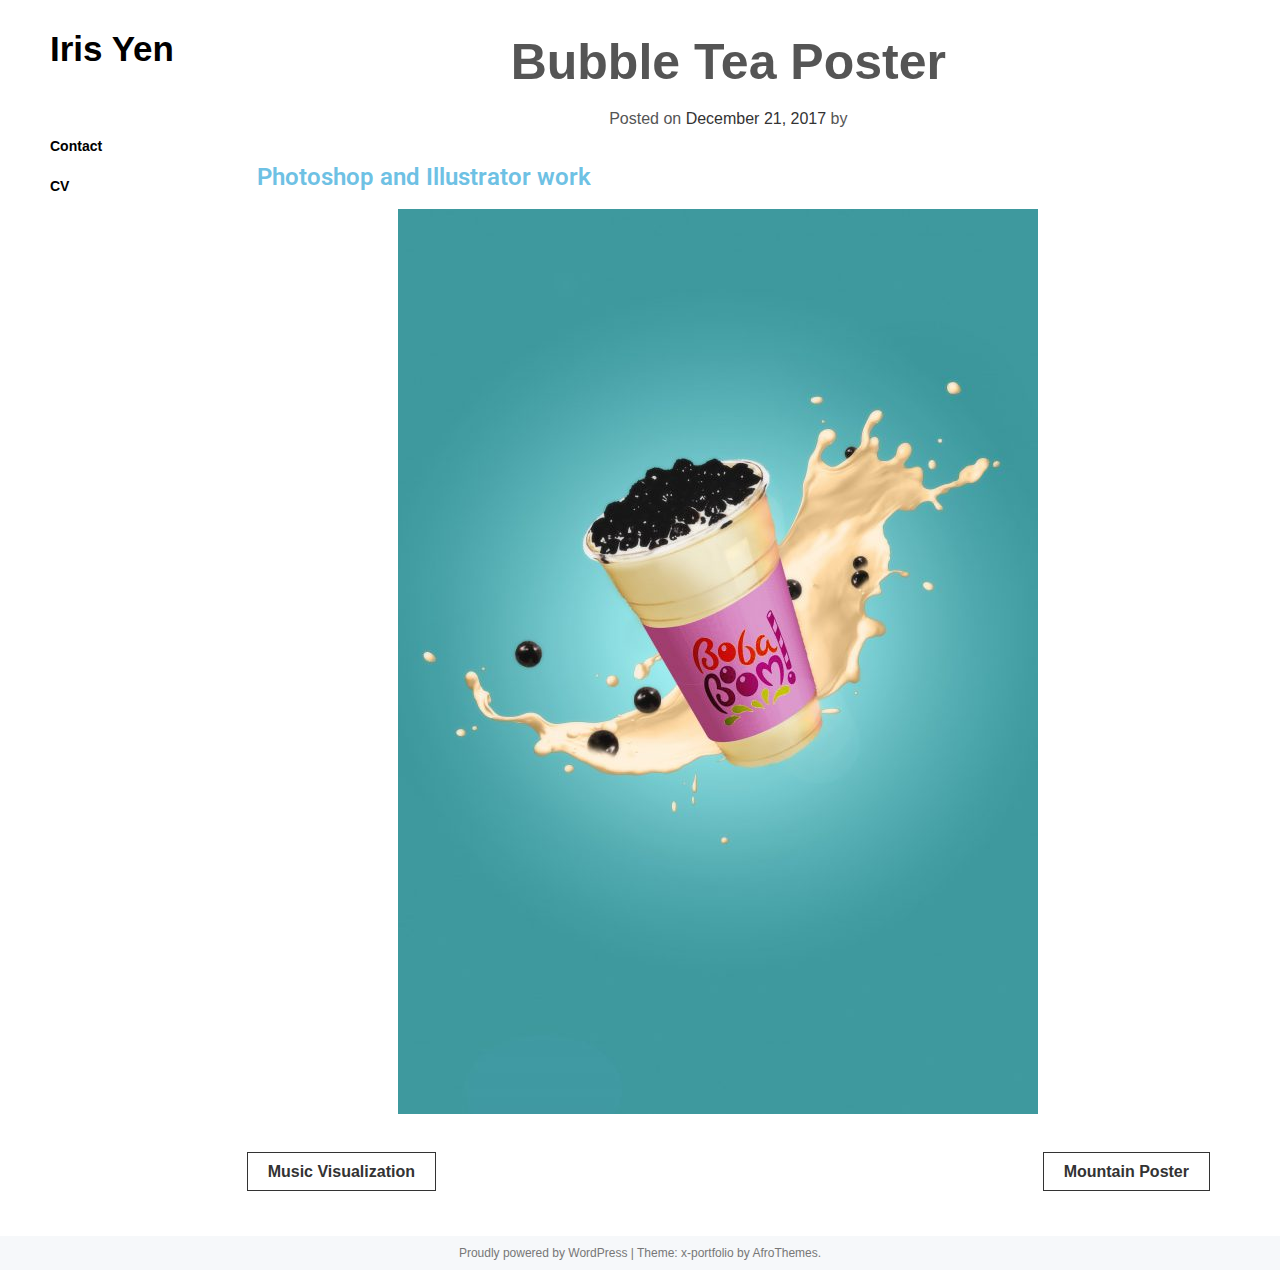
==== commit 5dbf49fc: "1228" ====
--- a/bubble-tea-poster/index.html
+++ b/bubble-tea-poster/index.html
@@ -35,7 +35,7 @@
 <link rel='stylesheet' id='elementor-animations-css'  href='./../wp-content/plugins/elementor/assets/css/animations.min.css?ver=1.8.7' type='text/css' media='all' />
 <link rel='stylesheet' id='elementor-frontend-css'  href='./../wp-content/plugins/elementor/assets/css/frontend.min.css?ver=1.8.7' type='text/css' media='all' />
 <link rel='stylesheet' id='elementor-global-css'  href='./../wp-content/uploads/elementor/css/global.css?ver=1512022829' type='text/css' media='all' />
-<link rel='stylesheet' id='elementor-post-106-css'  href='./../wp-content/uploads/elementor/css/post-106.css?ver=1513850996' type='text/css' media='all' />
+<link rel='stylesheet' id='elementor-post-106-css'  href='./../wp-content/uploads/elementor/css/post-106.css?ver=1514478128' type='text/css' media='all' />
 <script type='text/javascript' src='./../wp-includes/js/jquery/jquery.js?ver=1.12.4'></script>
 <script type='text/javascript' src='./../wp-includes/js/jquery/jquery-migrate.min.js?ver=1.4.1'></script>
 <link rel='https://api.w.org/' href='./../wp-json/index.html' />
@@ -81,14 +81,30 @@
 <article id="post-106" class="post-106 post type-post status-publish format-standard has-post-thumbnail hentry category-work">
 	<header class="entry-header">
 		<h1 class="entry-title">Bubble tea poster</h1>		<div class="entry-meta">
-			<span class="posted-on">Posted on <a href="./index.html" rel="bookmark"><time class="entry-date published" datetime="2017-12-21T09:52:45+00:00">December 21, 2017</time><time class="updated" datetime="2017-12-21T09:54:22+00:00">December 21, 2017</time></a></span><span class="byline"> by <span class="author vcard"><a class="url fn n" href="./../author/index.html"></a></span></span>		</div><!-- .entry-meta -->
+			<span class="posted-on">Posted on <a href="./index.html" rel="bookmark"><time class="entry-date published" datetime="2017-12-21T09:52:45+00:00">December 21, 2017</time><time class="updated" datetime="2017-12-28T16:17:46+00:00">December 28, 2017</time></a></span><span class="byline"> by <span class="author vcard"><a class="url fn n" href="./../author/index.html"></a></span></span>		</div><!-- .entry-meta -->
 			</header><!-- .entry-header -->
 
 	<div class="entry-content">
 				<div class="elementor elementor-106">
 			<div class="elementor-inner">
 				<div class="elementor-section-wrap">
-							<section data-id="89cd14a" class="elementor-element elementor-element-89cd14a elementor-section-boxed elementor-section-height-default elementor-section-height-default elementor-section elementor-top-section" data-element_type="section">
+							<section data-id="4e66063" class="elementor-element elementor-element-4e66063 elementor-section-boxed elementor-section-height-default elementor-section-height-default elementor-section elementor-top-section" data-element_type="section">
+						<div class="elementor-container elementor-column-gap-default">
+				<div class="elementor-row">
+				<div data-id="bd603bf" class="elementor-element elementor-element-bd603bf elementor-column elementor-col-100 elementor-top-column" data-element_type="column">
+			<div class="elementor-column-wrap elementor-element-populated">
+					<div class="elementor-widget-wrap">
+				<div data-id="3742fd7" class="elementor-element elementor-element-3742fd7 elementor-widget elementor-widget-heading" data-element_type="heading.default">
+				<div class="elementor-widget-container">
+			<h2 class="elementor-heading-title elementor-size-default">Photoshop and Illustrator work</h2>		</div>
+				</div>
+						</div>
+			</div>
+		</div>
+						</div>
+			</div>
+		</section>
+				<section data-id="89cd14a" class="elementor-element elementor-element-89cd14a elementor-section-boxed elementor-section-height-default elementor-section-height-default elementor-section elementor-top-section" data-element_type="section">
 						<div class="elementor-container elementor-column-gap-default">
 				<div class="elementor-row">
 				<div data-id="b8665e1" class="elementor-element elementor-element-b8665e1 elementor-column elementor-col-100 elementor-top-column" data-element_type="column">
